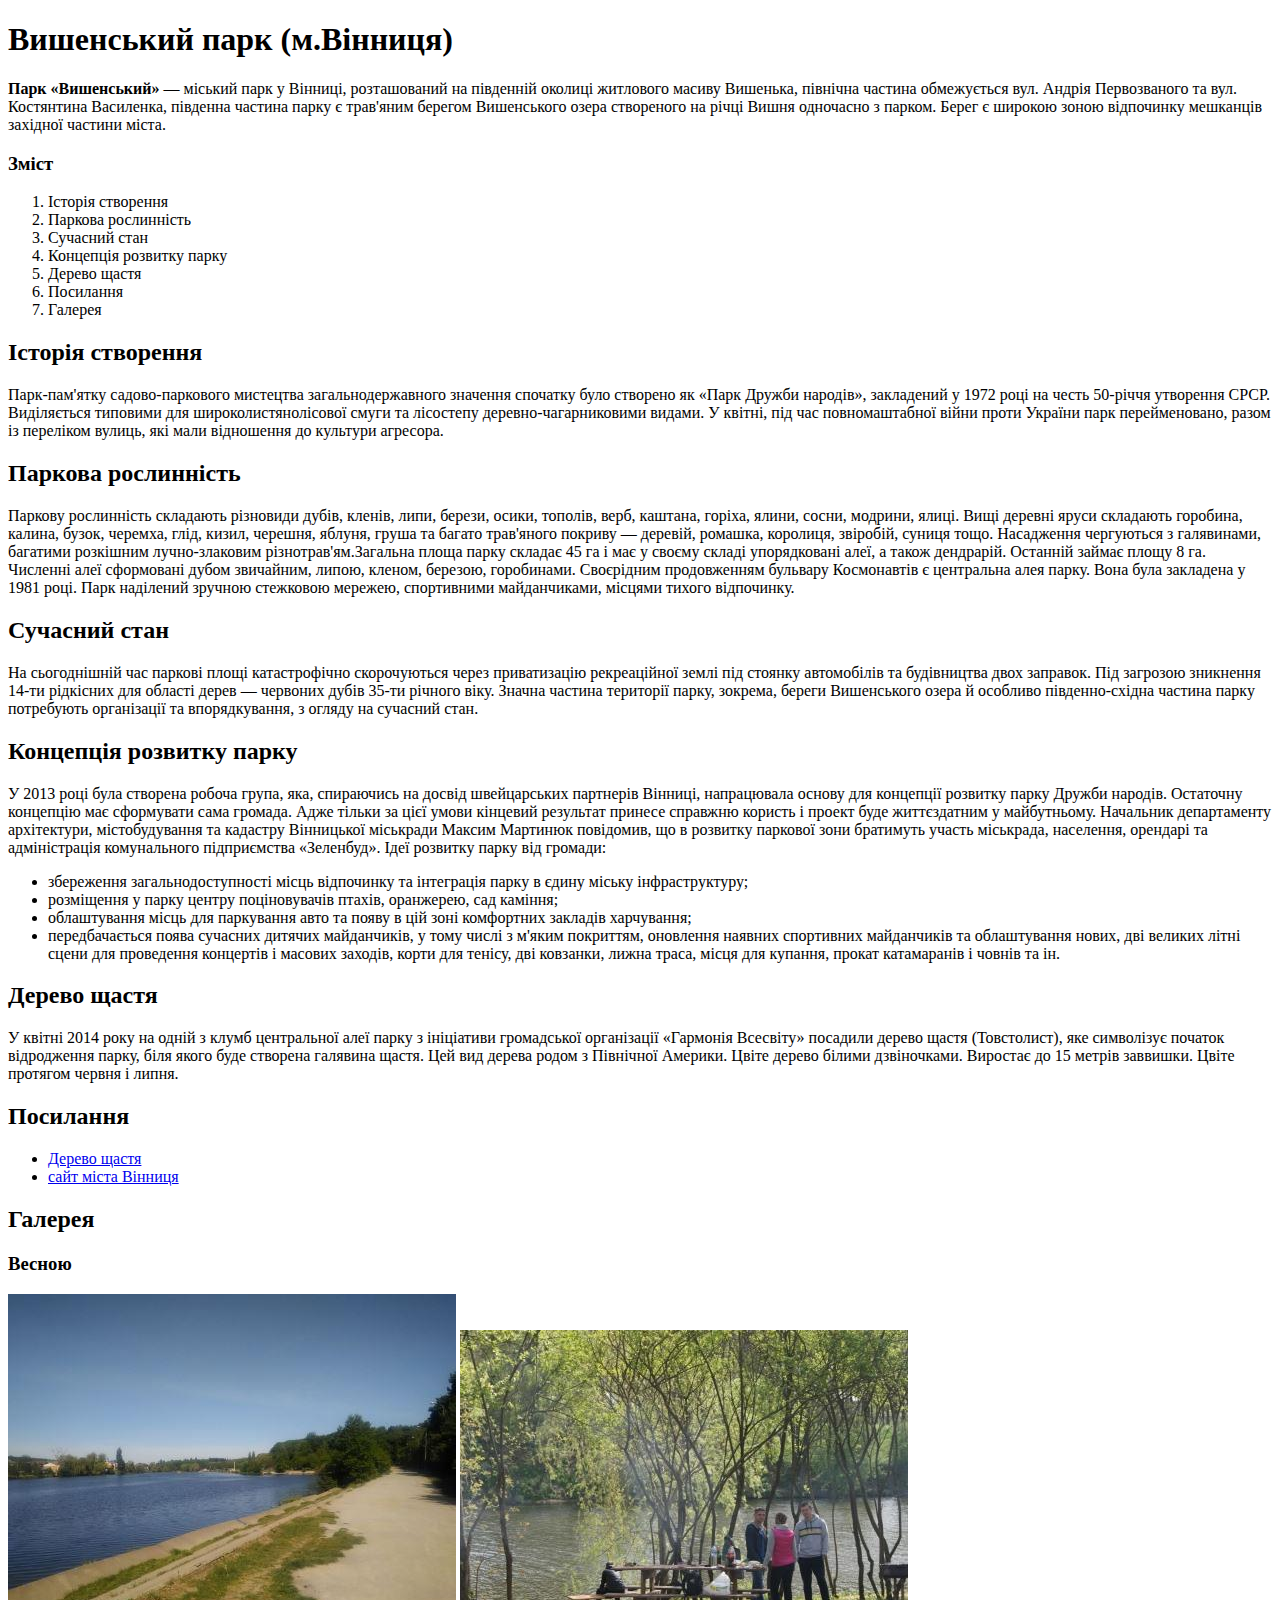
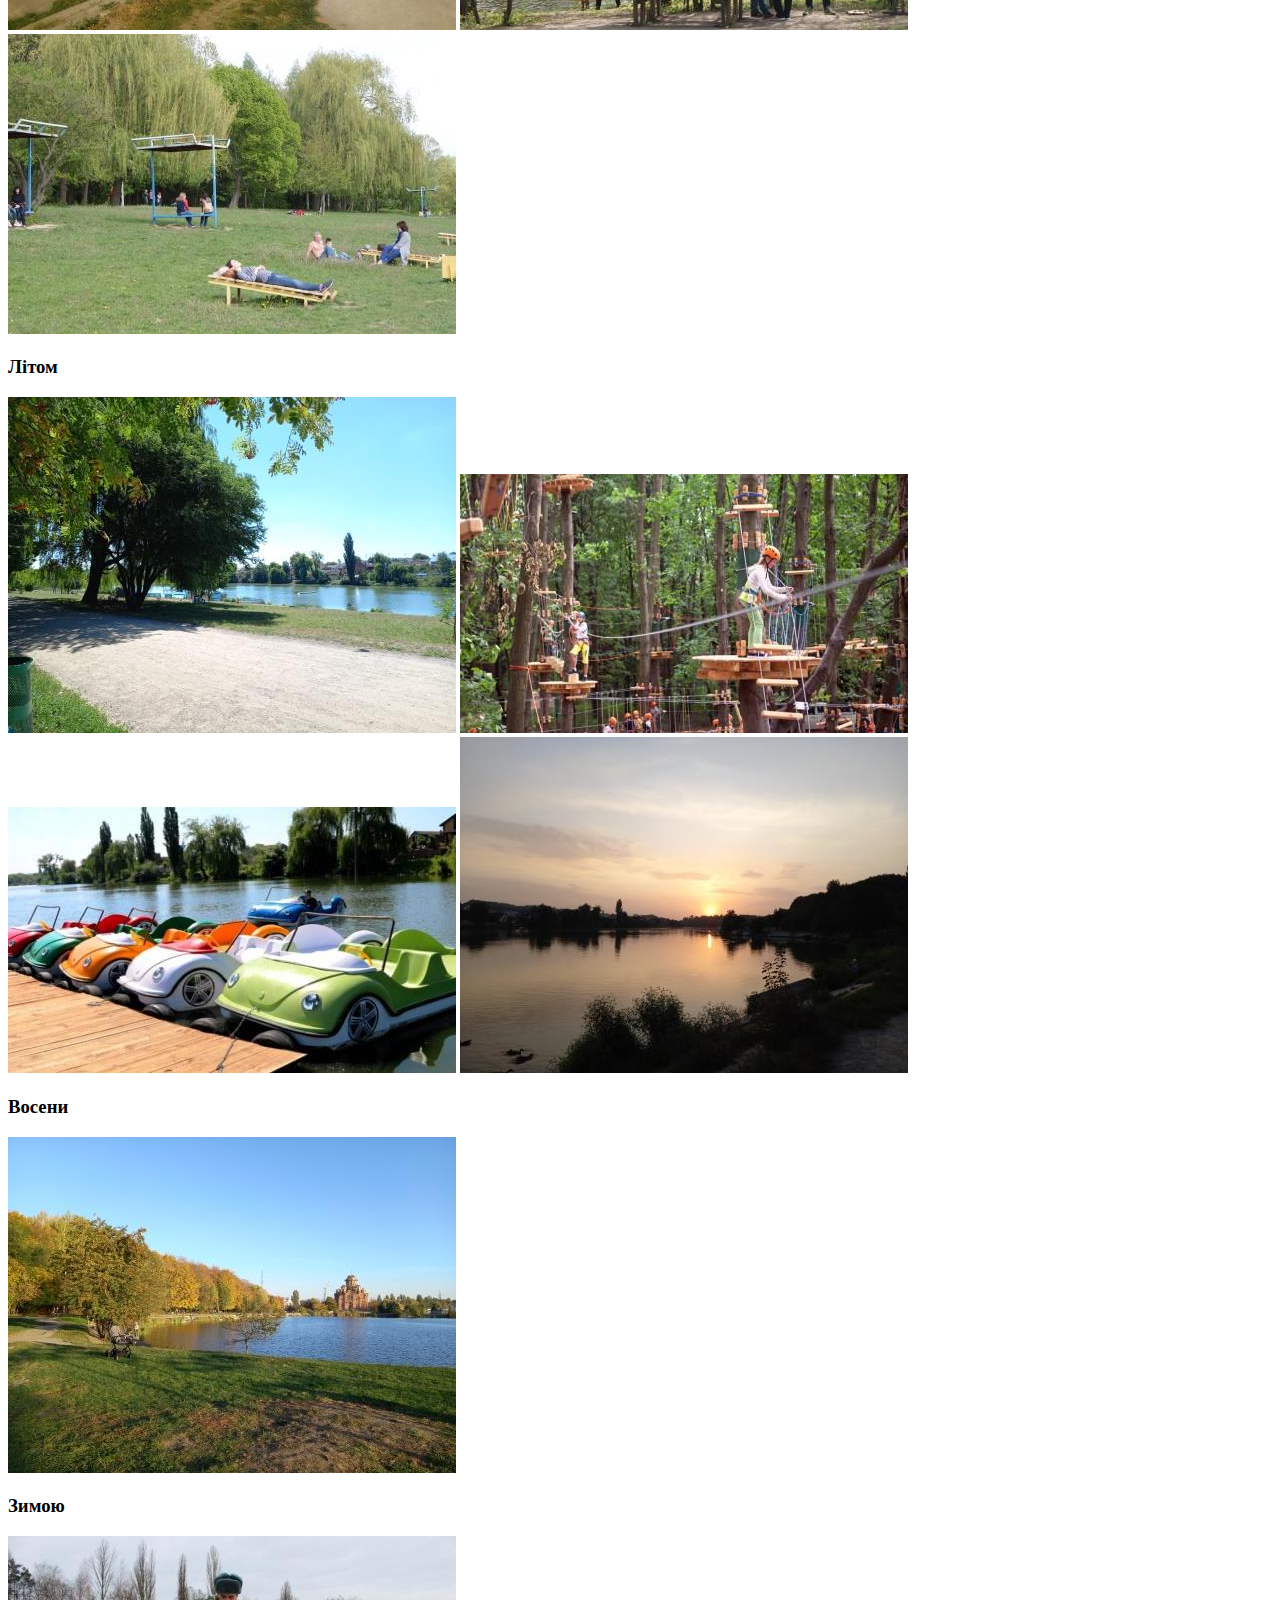
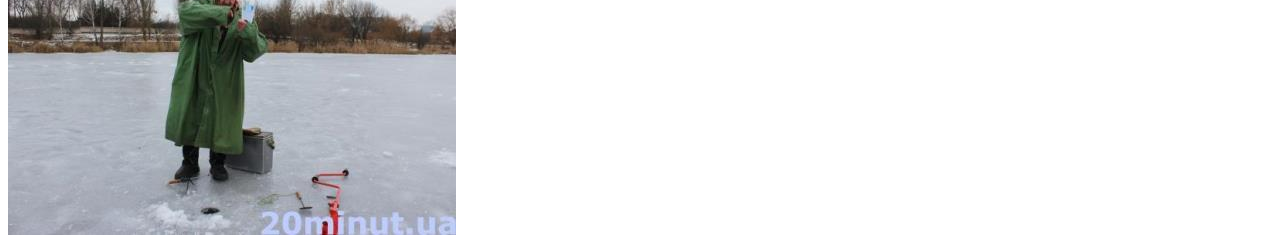
==== Homework13/index.html @ 99621638 "Homework13" ====
<!DOCTYPE html>
<html>

<head>
	<meta charset="utf-8">
	<meta name="viewport" content="width=device-width, initial-scale=1">
	<title>Вишенський парк</title>
</head>

<body>
	<div><h1>Вишенський парк (м.Вінниця)</h1></div>
	
	<div>
		<p><strong>Парк «Вишенський»</strong> — міський парк у Вінниці, розташований на південній околиці житлового масиву Вишенька, північна частина обмежується вул. Андрія Первозваного та вул. Костянтина Василенка, південна частина парку є трав'яним берегом Вишенського озера створеного на річці Вишня одночасно з парком. Берег є широкою зоною відпочинку мешканців західної частини міста.
		</p>
	</div>

	<div>
		<h3>Зміст</h3>
	</div>
	<div>
		<ol>
			<li>Історія створення</li>
			<li>Паркова рослинність</li>
			<li>Сучасний стан</li>
			<li>Концепція розвитку парку</li>
			<li>Дерево щастя</li>
			<li>Посилання</li>
			<li>Галерея</li>
		</ol>
	</div>

	<div>
		<h2>Історія створення</h2>
	</div>
	<div>
		<p>Парк-пам'ятку садово-паркового мистецтва загальнодержавного значення спочатку було створено як «Парк Дружби народів», закладений у 1972 році на честь 50-річчя утворення СРСР. Виділяється типовими для широколистянолісової смуги та лісостепу деревно-чагарниковими видами. У квітні, під час повномаштабної війни проти України парк перейменовано, разом із переліком вулиць, які мали відношення до культури агресора.</p>
	</div>

	<div>
		<h2>Паркова рослинність</h2>
	</div>
	<div>
		<p>Паркову рослинність складають різновиди дубів, кленів, липи, берези, осики, тополів, верб, каштана, горіха, ялини, сосни, модрини, ялиці. Вищі деревні яруси складають горобина, калина, бузок, черемха, глід, кизил, черешня, яблуня, груша та багато трав'яного покриву — деревій, ромашка, королиця, звіробій, суниця тощо. Насадження чергуються з галявинами, багатими розкішним лучно-злаковим різнотрав'ям.Загальна площа парку складає 45 га і має у своєму складі упорядковані алеї, а також дендрарій. Останній займає площу 8 га. Численні алеї сформовані дубом звичайним, липою, кленом, березою, горобинами. Своєрідним продовженням бульвару Космонавтів є центральна алея парку. Вона була закладена у 1981 році. Парк наділений зручною стежковою мережею, спортивними майданчиками, місцями тихого відпочинку.</p>
	</div>

	<div>
		<h2>Сучасний стан</h2>
	</div>
	<div>
		<p>На сьогоднішній час паркові площі катастрофічно скорочуються через приватизацію рекреаційної землі під стоянку автомобілів та будівництва двох заправок. Під загрозою зникнення 14-ти рідкісних для області дерев — червоних дубів 35-ти річного віку. Значна частина території парку, зокрема, береги Вишенського озера й особливо південно-східна частина парку потребують організації та впорядкування, з огляду на сучасний стан.</p>
	</div>

	<div>
		<h2>Концепція розвитку парку</h2>
	</div>
	<div>
		<p>У 2013 році була створена робоча група, яка, спираючись на досвід швейцарських партнерів Вінниці, напрацювала основу для концепції розвитку парку Дружби народів. Остаточну концепцію має сформувати сама громада. Адже тільки за цієї умови кінцевий результат принесе справжню користь і проект буде життєздатним у майбутньому. Начальник департаменту архітектури, містобудування та кадастру Вінницької міськради Максим Мартинюк повідомив, що в розвитку паркової зони братимуть участь міськрада, населення, орендарі та адміністрація комунального підприємства «Зеленбуд». Ідеї розвитку парку від громади:</p>
		<ul>
			<li>збереження загальнодоступності місць відпочинку та інтеграція парку в єдину міську інфраструктуру;</li>
			<li>розміщення у парку центру поціновувачів птахів, оранжерею, сад каміння;</li>
			<li>облаштування місць для паркування авто та появу в цій зоні комфортних закладів харчування;</li>
			<li>передбачається поява сучасних дитячих майданчиків, у тому числі з м'яким покриттям, оновлення наявних спортивних майданчиків та облаштування нових, дві великих літні сцени для проведення концертів і масових заходів, корти для тенісу, дві ковзанки, лижна траса, місця для купання, прокат катамаранів і човнів та ін.</li>
		</ul>
	</div>

	<div>
		<h2>Дерево щастя</h2>
	</div>
	<div>
		<p>У квітні 2014 року на одній з клумб центральної алеї парку з ініціативи громадської організації «Гармонія Всесвіту» посадили дерево щастя (Товстолист), яке символізує початок відродження парку, біля якого буде створена галявина щастя. Цей вид дерева родом з Північної Америки. Цвіте дерево білими дзвіночками. Виростає до 15 метрів заввишки. Цвіте протягом червня і липня.</p>
	</div>
	
	<div>
		<h2>Посилання</h2>
	</div>
	<div>
		<ul>
			<li><a href="http://vn.20minut.ua/Podii/v-parku-druzhbi-narodiv-posadili-derevo-shastya-10323628.html">Дерево щастя</a></li>
			<li><a href="http://www.vinnitsa.info">сайт міста Вінниця</a></li>
		</ul>
	</div>

	<div>
		<h2>Галерея</h2>
	</div>
	<div>
		<h3>Весною</h3>
		<img src="img/v1.jpg">
		<img src="img/v2.jpg">
		<img src="img/v3.jpg">
		<h3>Літом</h3>
		<img src="img/s1.jpg">
		<img src="img/s2.jpeg">
		<img src="img/s3.jpeg">
		<img src="img/s4.jpg">
		<h3>Восени</h3>
		<img src="img/o1.jpg">
		<h3>Зимою</h3>
		<img src="img/z1.jpeg">
	</div>

</body>
</html>
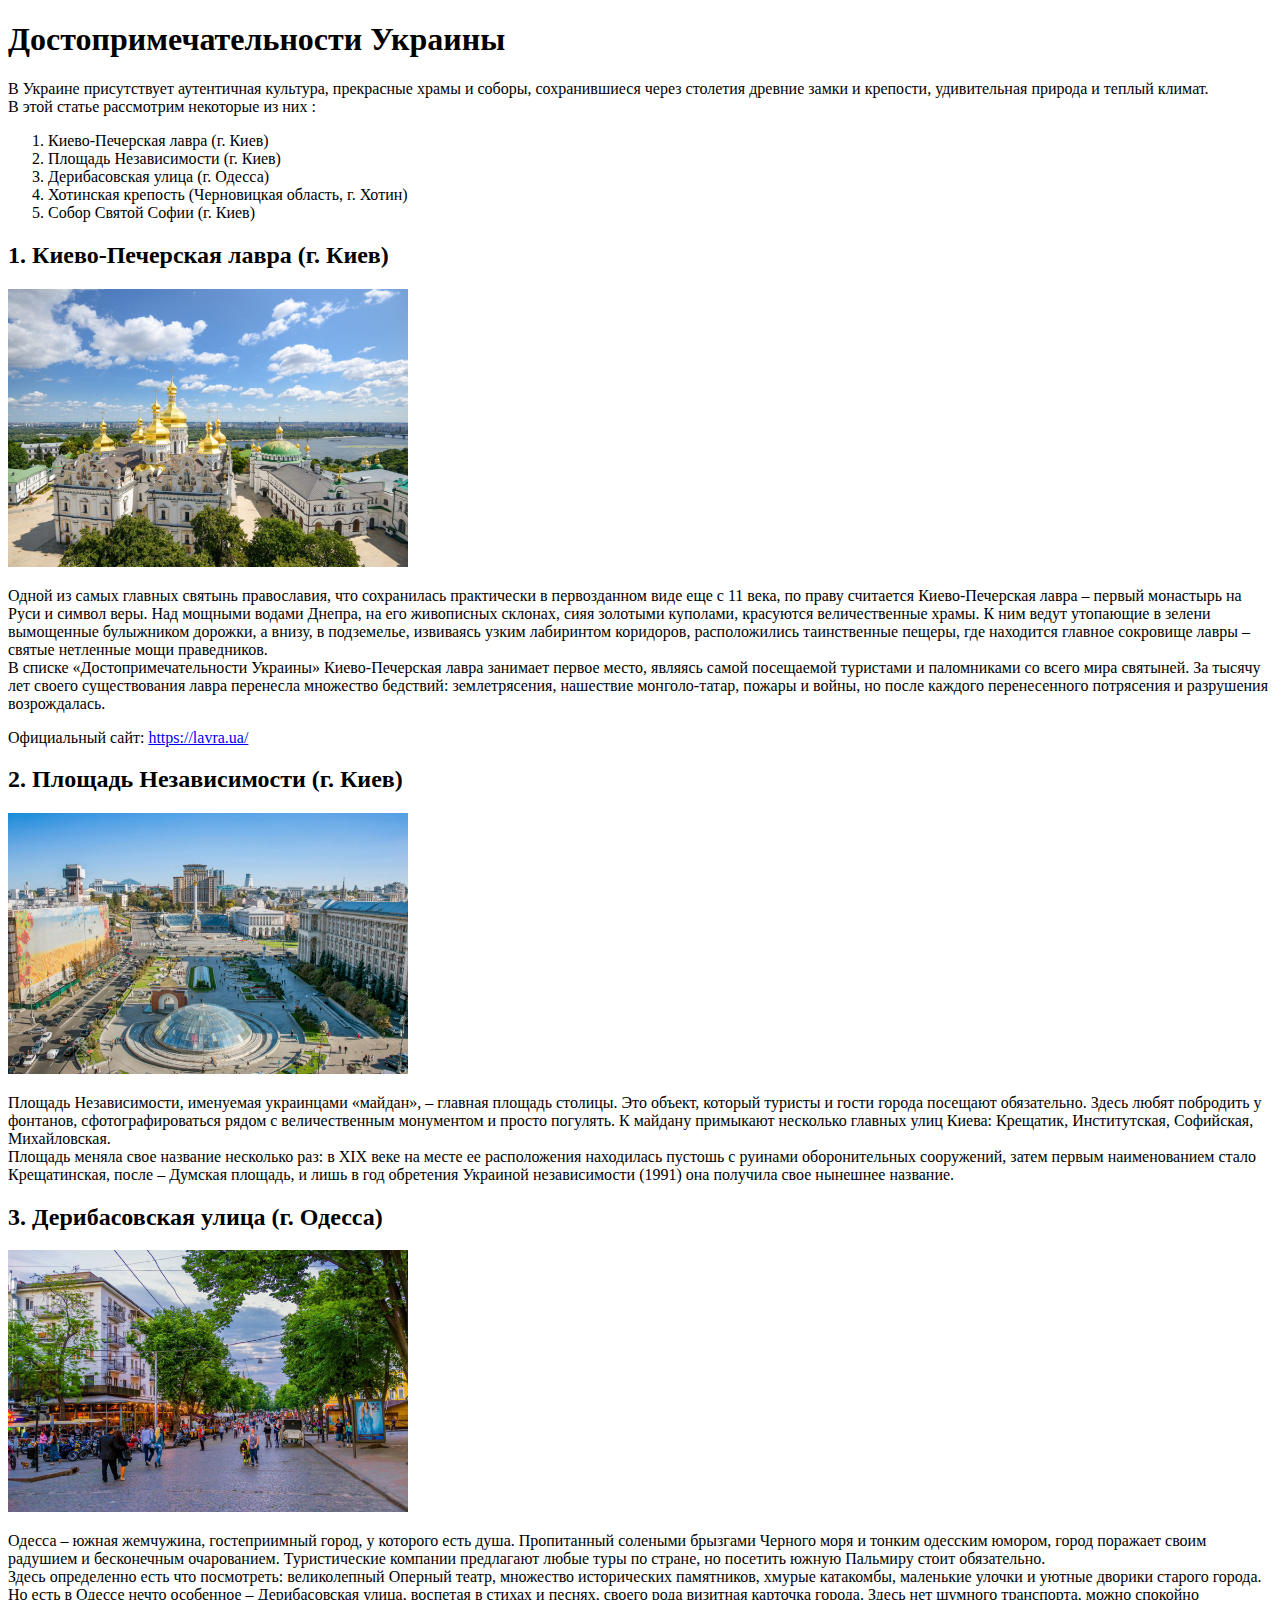
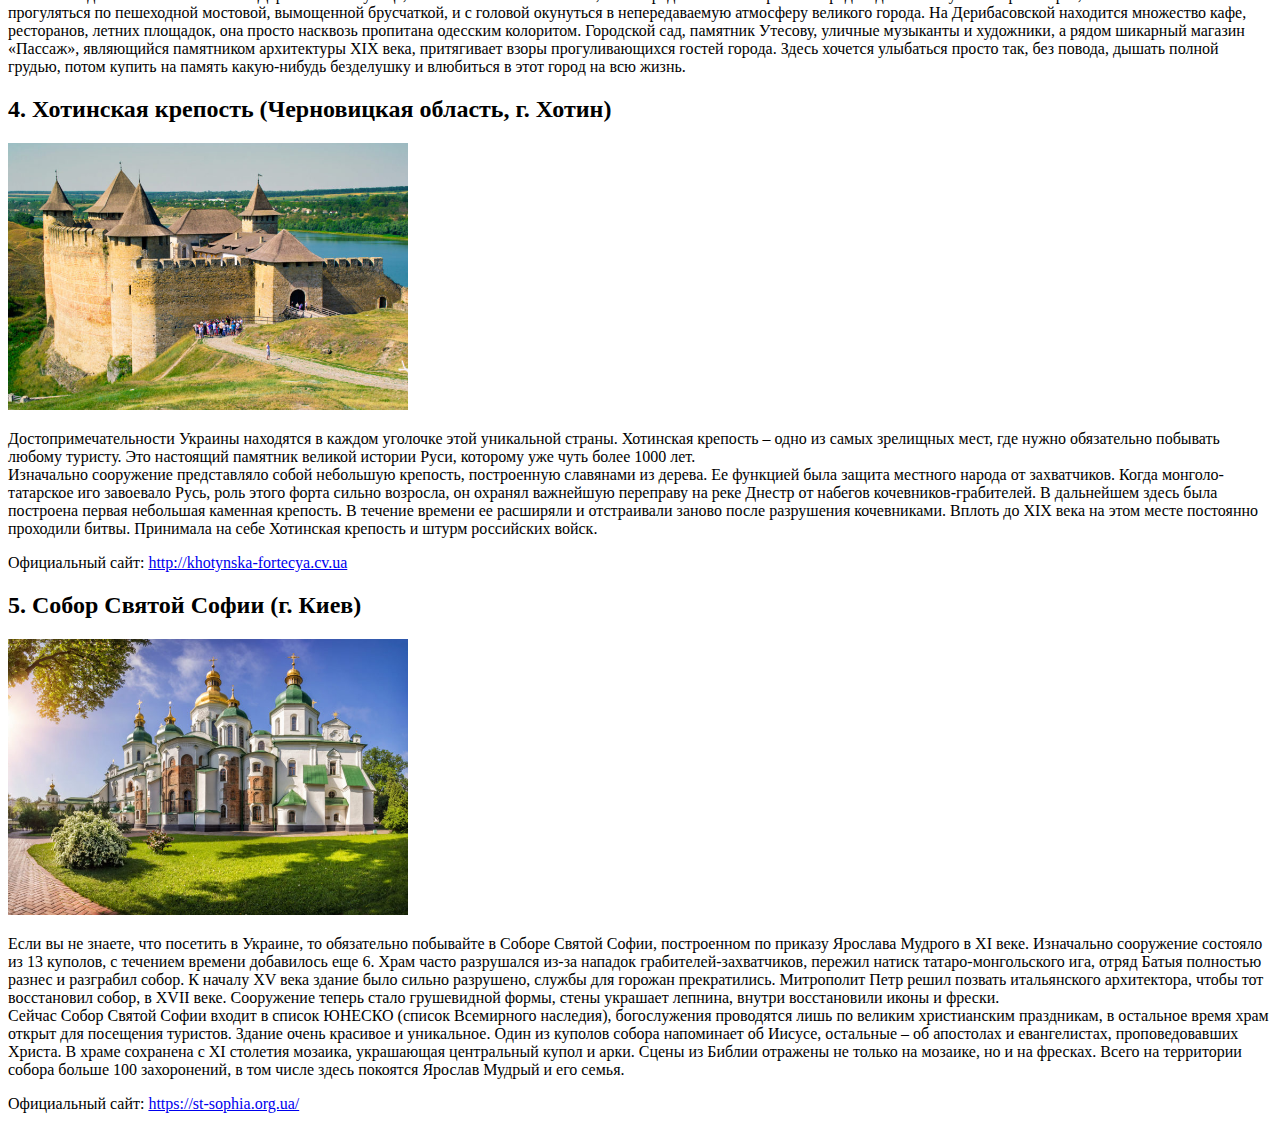
==== commit cae0d042: "Second Commit!" ====
--- a/Homework13/index.html
+++ b/Homework13/index.html
@@ -1,103 +1,55 @@
 <!DOCTYPE html>
 <html>
-
 <head>
 	<meta charset="utf-8">
 	<meta name="viewport" content="width=device-width, initial-scale=1">
-	<title>Вишенський парк</title>
+	<title>ДЗ 13. Верстка сайта</title>
 </head>
 
 <body>
-	<div><h1>Вишенський парк (м.Вінниця)</h1></div>
-	
+	<h1>Достопримечательности Украины</h1>
 	<div>
-		<p><strong>Парк «Вишенський»</strong> — міський парк у Вінниці, розташований на південній околиці житлового масиву Вишенька, північна частина обмежується вул. Андрія Первозваного та вул. Костянтина Василенка, південна частина парку є трав'яним берегом Вишенського озера створеного на річці Вишня одночасно з парком. Берег є широкою зоною відпочинку мешканців західної частини міста.
-		</p>
-	</div>
-
-	<div>
-		<h3>Зміст</h3>
-	</div>
-	<div>
+		<p>В Украине присутствует аутентичная культура, прекрасные храмы и соборы, сохранившиеся через столетия древние замки и крепости, удивительная природа и теплый климат.<br>В этой статье рассмотрим некоторые из них :</p>
 		<ol>
-			<li>Історія створення</li>
-			<li>Паркова рослинність</li>
-			<li>Сучасний стан</li>
-			<li>Концепція розвитку парку</li>
-			<li>Дерево щастя</li>
-			<li>Посилання</li>
-			<li>Галерея</li>
+			<li>Киево-Печерская лавра (г. Киев)</li>
+			<li>Площадь Независимости (г. Киев)</li>
+			<li>Дерибасовская улица (г. Одесса)</li>
+			<li>Хотинская крепость (Черновицкая область, г. Хотин)</li>
+			<li>Собор Святой Софии (г. Киев)</li>
 		</ol>
 	</div>
 
+	<h2>1. Киево-Печерская лавра (г. Киев)</h2>
 	<div>
-		<h2>Історія створення</h2>
-	</div>
-	<div>
-		<p>Парк-пам'ятку садово-паркового мистецтва загальнодержавного значення спочатку було створено як «Парк Дружби народів», закладений у 1972 році на честь 50-річчя утворення СРСР. Виділяється типовими для широколистянолісової смуги та лісостепу деревно-чагарниковими видами. У квітні, під час повномаштабної війни проти України парк перейменовано, разом із переліком вулиць, які мали відношення до культури агресора.</p>
+		<img width="400" src="img/KievPecherskLavra.jpg">
+		<p>Одной из самых главных святынь православия, что сохранилась практически в первозданном виде еще с 11 века, по праву считается Киево-Печерская лавра – первый монастырь на Руси и символ веры. Над мощными водами Днепра, на его живописных склонах, сияя золотыми куполами, красуются величественные храмы. К ним ведут утопающие в зелени вымощенные булыжником дорожки, а внизу, в подземелье, извиваясь узким лабиринтом коридоров, расположились таинственные пещеры, где находится главное сокровище лавры – святые нетленные мощи праведников.<br>В списке «Достопримечательности Украины» Киево-Печерская лавра занимает первое место, являясь самой посещаемой туристами и паломниками со всего мира святыней. За тысячу лет своего существования лавра перенесла множество бедствий: землетрясения, нашествие монголо-татар, пожары и войны, но после каждого перенесенного потрясения и разрушения возрождалась.</p>
+		Официальный сайт: <a href="https://lavra.ua/" target="_blank">https://lavra.ua/</a>
 	</div>
 
+	<h2>2. Площадь Независимости (г. Киев)</h2>
 	<div>
-		<h2>Паркова рослинність</h2>
-	</div>
-	<div>
-		<p>Паркову рослинність складають різновиди дубів, кленів, липи, берези, осики, тополів, верб, каштана, горіха, ялини, сосни, модрини, ялиці. Вищі деревні яруси складають горобина, калина, бузок, черемха, глід, кизил, черешня, яблуня, груша та багато трав'яного покриву — деревій, ромашка, королиця, звіробій, суниця тощо. Насадження чергуються з галявинами, багатими розкішним лучно-злаковим різнотрав'ям.Загальна площа парку складає 45 га і має у своєму складі упорядковані алеї, а також дендрарій. Останній займає площу 8 га. Численні алеї сформовані дубом звичайним, липою, кленом, березою, горобинами. Своєрідним продовженням бульвару Космонавтів є центральна алея парку. Вона була закладена у 1981 році. Парк наділений зручною стежковою мережею, спортивними майданчиками, місцями тихого відпочинку.</p>
+		<img width="400" src="img/MaidanNezalezhnosti.jpg">
+		<p>Площадь Независимости, именуемая украинцами «майдан», – главная площадь столицы. Это объект, который туристы и гости города посещают обязательно. Здесь любят побродить у фонтанов, сфотографироваться рядом с величественным монументом и просто погулять. К майдану примыкают несколько главных улиц Киева: Крещатик, Институтская, Софийская, Михайловская.<br>Площадь меняла свое название несколько раз: в XIX веке на месте ее расположения находилась пустошь с руинами оборонительных сооружений, затем первым наименованием стало Крещатинская, после – Думская площадь, и лишь в год обретения Украиной независимости (1991) она получила свое нынешнее название.</p>
 	</div>
 
+	<h2>3. Дерибасовская улица (г. Одесса)</h2>
 	<div>
-		<h2>Сучасний стан</h2>
-	</div>
-	<div>
-		<p>На сьогоднішній час паркові площі катастрофічно скорочуються через приватизацію рекреаційної землі під стоянку автомобілів та будівництва двох заправок. Під загрозою зникнення 14-ти рідкісних для області дерев — червоних дубів 35-ти річного віку. Значна частина території парку, зокрема, береги Вишенського озера й особливо південно-східна частина парку потребують організації та впорядкування, з огляду на сучасний стан.</p>
+		<img width="400" src="img/DeribasovskayaStreet.jpg">
+		<p>Одесса – южная жемчужина, гостеприимный город, у которого есть душа. Пропитанный солеными брызгами Черного моря и тонким одесским юмором, город поражает своим радушием и бесконечным очарованием. Туристические компании предлагают любые туры по стране, но посетить южную Пальмиру стоит обязательно.<br>Здесь определенно есть что посмотреть: великолепный Оперный театр, множество исторических памятников, хмурые катакомбы, маленькие улочки и уютные дворики старого города. Но есть в Одессе нечто особенное – Дерибасовская улица, воспетая в стихах и песнях, своего рода визитная карточка города. Здесь нет шумного транспорта, можно спокойно прогуляться по пешеходной мостовой, вымощенной брусчаткой, и с головой окунуться в непередаваемую атмосферу великого города. На Дерибасовской находится множество кафе, ресторанов, летних площадок, она просто насквозь пропитана одесским колоритом. Городской сад, памятник Утесову, уличные музыканты и художники, а рядом шикарный магазин «Пассаж», являющийся памятником архитектуры XIX века, притягивает взоры прогуливающихся гостей города. Здесь хочется улыбаться просто так, без повода, дышать полной грудью, потом купить на память какую-нибудь безделушку и влюбиться в этот город на всю жизнь.</p>
 	</div>
 
+	<h2>4. Хотинская крепость (Черновицкая область, г. Хотин)</h2>
 	<div>
-		<h2>Концепція розвитку парку</h2>
-	</div>
+		<img width="400" src="img/KhotynFortress.jpg">
+		<p>Достопримечательности Украины находятся в каждом уголочке этой уникальной страны. Хотинская крепость – одно из самых зрелищных мест, где нужно обязательно побывать любому туристу. Это настоящий памятник великой истории Руси, которому уже чуть более 1000 лет.<br>Изначально сооружение представляло собой небольшую крепость, построенную славянами из дерева. Ее функцией была защита местного народа от захватчиков. Когда монголо-татарское иго завоевало Русь, роль этого форта сильно возросла, он охранял важнейшую переправу на реке Днестр от набегов кочевников-грабителей. В дальнейшем здесь была построена первая небольшая каменная крепость. В течение времени ее расширяли и отстраивали заново после разрушения кочевниками. Вплоть до XIX века на этом месте постоянно проходили битвы. Принимала на себе Хотинская крепость и штурм российских войск. </p>
+		Официальный сайт: <a href="http://khotynska-fortecya.cv.ua" target="_blank">http://khotynska-fortecya.cv.ua</a>
+	</div>	
+
+	<h2>5. Собор Святой Софии (г. Киев)</h2>
 	<div>
-		<p>У 2013 році була створена робоча група, яка, спираючись на досвід швейцарських партнерів Вінниці, напрацювала основу для концепції розвитку парку Дружби народів. Остаточну концепцію має сформувати сама громада. Адже тільки за цієї умови кінцевий результат принесе справжню користь і проект буде життєздатним у майбутньому. Начальник департаменту архітектури, містобудування та кадастру Вінницької міськради Максим Мартинюк повідомив, що в розвитку паркової зони братимуть участь міськрада, населення, орендарі та адміністрація комунального підприємства «Зеленбуд». Ідеї розвитку парку від громади:</p>
-		<ul>
-			<li>збереження загальнодоступності місць відпочинку та інтеграція парку в єдину міську інфраструктуру;</li>
-			<li>розміщення у парку центру поціновувачів птахів, оранжерею, сад каміння;</li>
-			<li>облаштування місць для паркування авто та появу в цій зоні комфортних закладів харчування;</li>
-			<li>передбачається поява сучасних дитячих майданчиків, у тому числі з м'яким покриттям, оновлення наявних спортивних майданчиків та облаштування нових, дві великих літні сцени для проведення концертів і масових заходів, корти для тенісу, дві ковзанки, лижна траса, місця для купання, прокат катамаранів і човнів та ін.</li>
-		</ul>
-	</div>
-
-	<div>
-		<h2>Дерево щастя</h2>
-	</div>
-	<div>
-		<p>У квітні 2014 року на одній з клумб центральної алеї парку з ініціативи громадської організації «Гармонія Всесвіту» посадили дерево щастя (Товстолист), яке символізує початок відродження парку, біля якого буде створена галявина щастя. Цей вид дерева родом з Північної Америки. Цвіте дерево білими дзвіночками. Виростає до 15 метрів заввишки. Цвіте протягом червня і липня.</p>
-	</div>
-	
-	<div>
-		<h2>Посилання</h2>
-	</div>
-	<div>
-		<ul>
-			<li><a href="http://vn.20minut.ua/Podii/v-parku-druzhbi-narodiv-posadili-derevo-shastya-10323628.html">Дерево щастя</a></li>
-			<li><a href="http://www.vinnitsa.info">сайт міста Вінниця</a></li>
-		</ul>
-	</div>
-
-	<div>
-		<h2>Галерея</h2>
-	</div>
-	<div>
-		<h3>Весною</h3>
-		<img src="img/v1.jpg">
-		<img src="img/v2.jpg">
-		<img src="img/v3.jpg">
-		<h3>Літом</h3>
-		<img src="img/s1.jpg">
-		<img src="img/s2.jpeg">
-		<img src="img/s3.jpeg">
-		<img src="img/s4.jpg">
-		<h3>Восени</h3>
-		<img src="img/o1.jpg">
-		<h3>Зимою</h3>
-		<img src="img/z1.jpeg">
+		<img width="400" src="img/SaintSophiaCathedral.jpg">
+		<p>Если вы не знаете, что посетить в Украине, то обязательно побывайте в Соборе Святой Софии, построенном по приказу Ярослава Мудрого в XI веке. Изначально сооружение состояло из 13 куполов, с течением времени добавилось еще 6. Храм часто разрушался из-за нападок грабителей-захватчиков, пережил натиск татаро-монгольского ига, отряд Батыя полностью разнес и разграбил собор. К началу XV века здание было сильно разрушено, службы для горожан прекратились. Митрополит Петр решил позвать итальянского архитектора, чтобы тот восстановил собор, в XVII веке. Сооружение теперь стало грушевидной формы, стены украшает лепнина, внутри восстановили иконы и фрески.<br>Сейчас Собор Святой Софии входит в список ЮНЕСКО (список Всемирного наследия), богослужения проводятся лишь по великим христианским праздникам, в остальное время храм открыт для посещения туристов. Здание очень красивое и уникальное. Один из куполов собора напоминает об Иисусе, остальные – об апостолах и евангелистах, проповедовавших Христа. В храме сохранена с XI столетия мозаика, украшающая центральный купол и арки. Сцены из Библии отражены не только на мозаике, но и на фресках. Всего на территории собора больше 100 захоронений, в том числе здесь покоятся Ярослав Мудрый и его семья.</p>
+		Официальный сайт: <a href="https://st-sophia.org.ua/" target="_blank">https://st-sophia.org.ua/</a>
 	</div>
 
 </body>
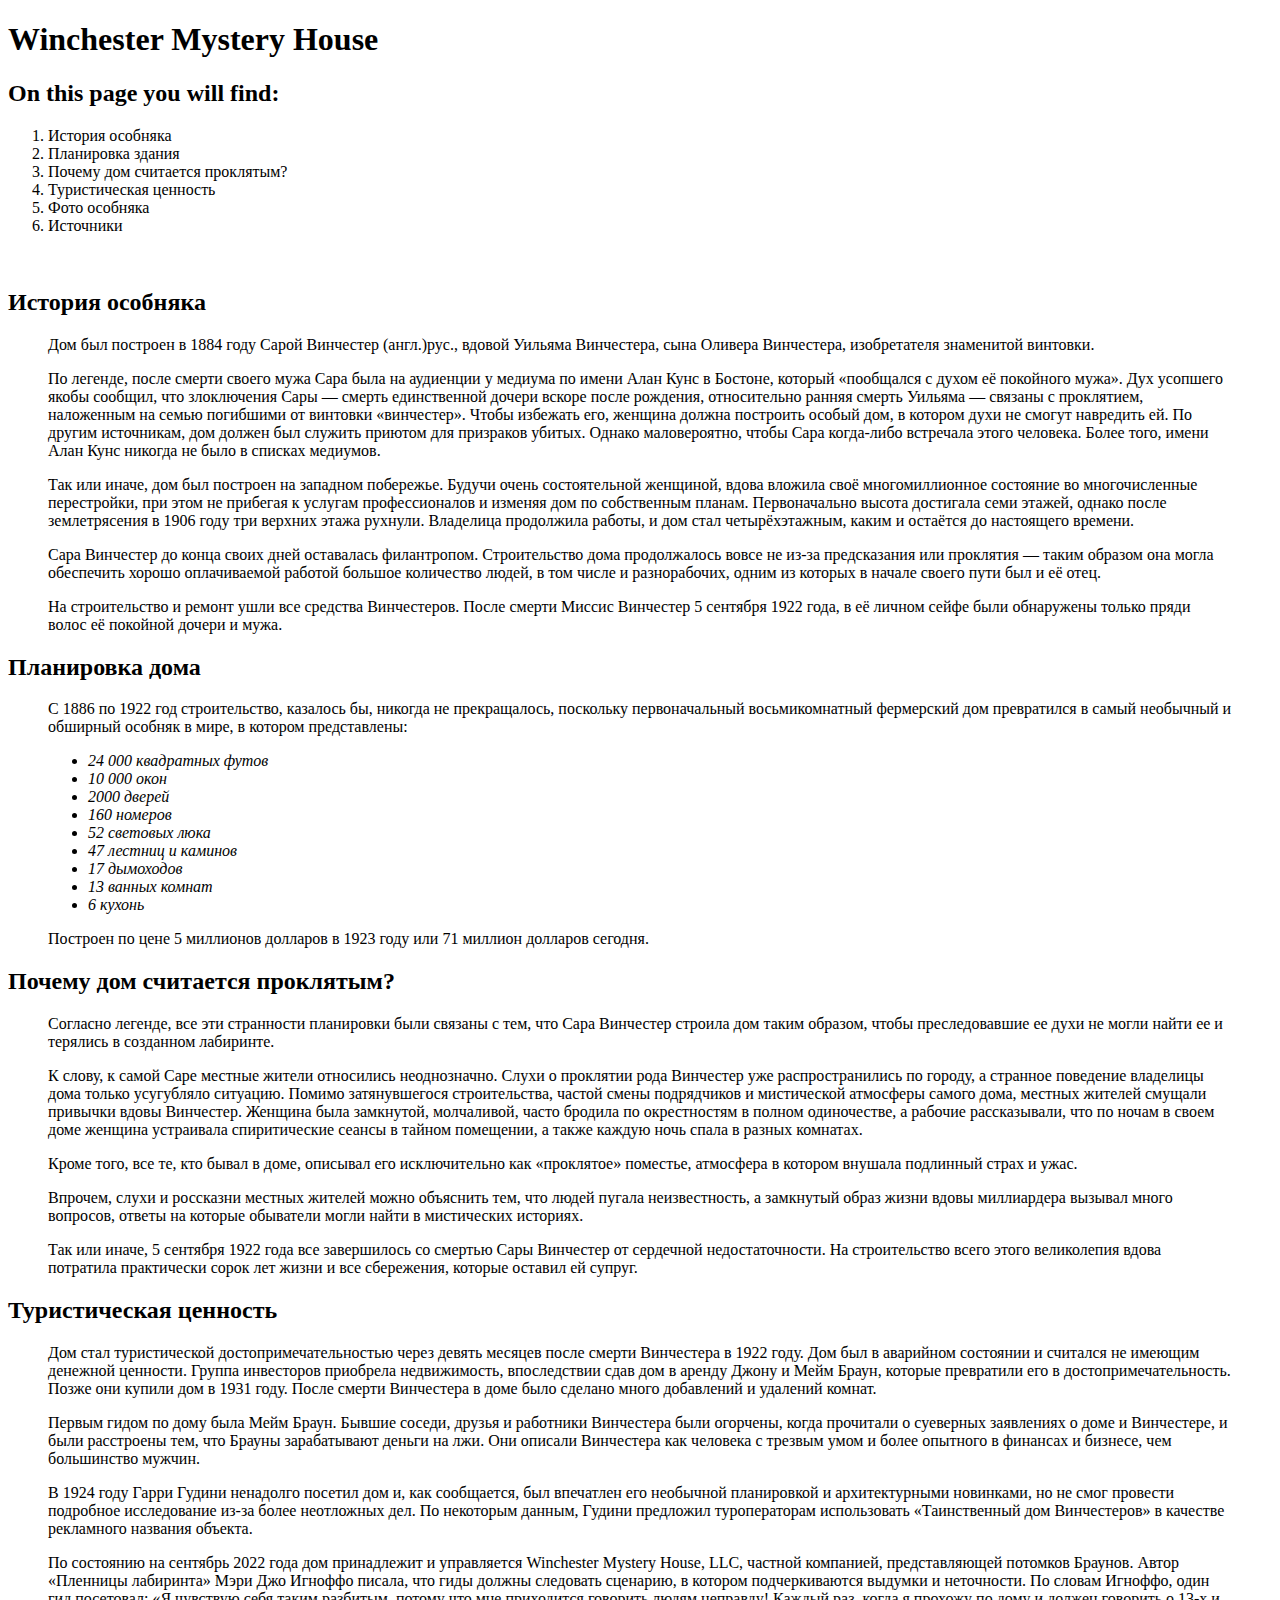
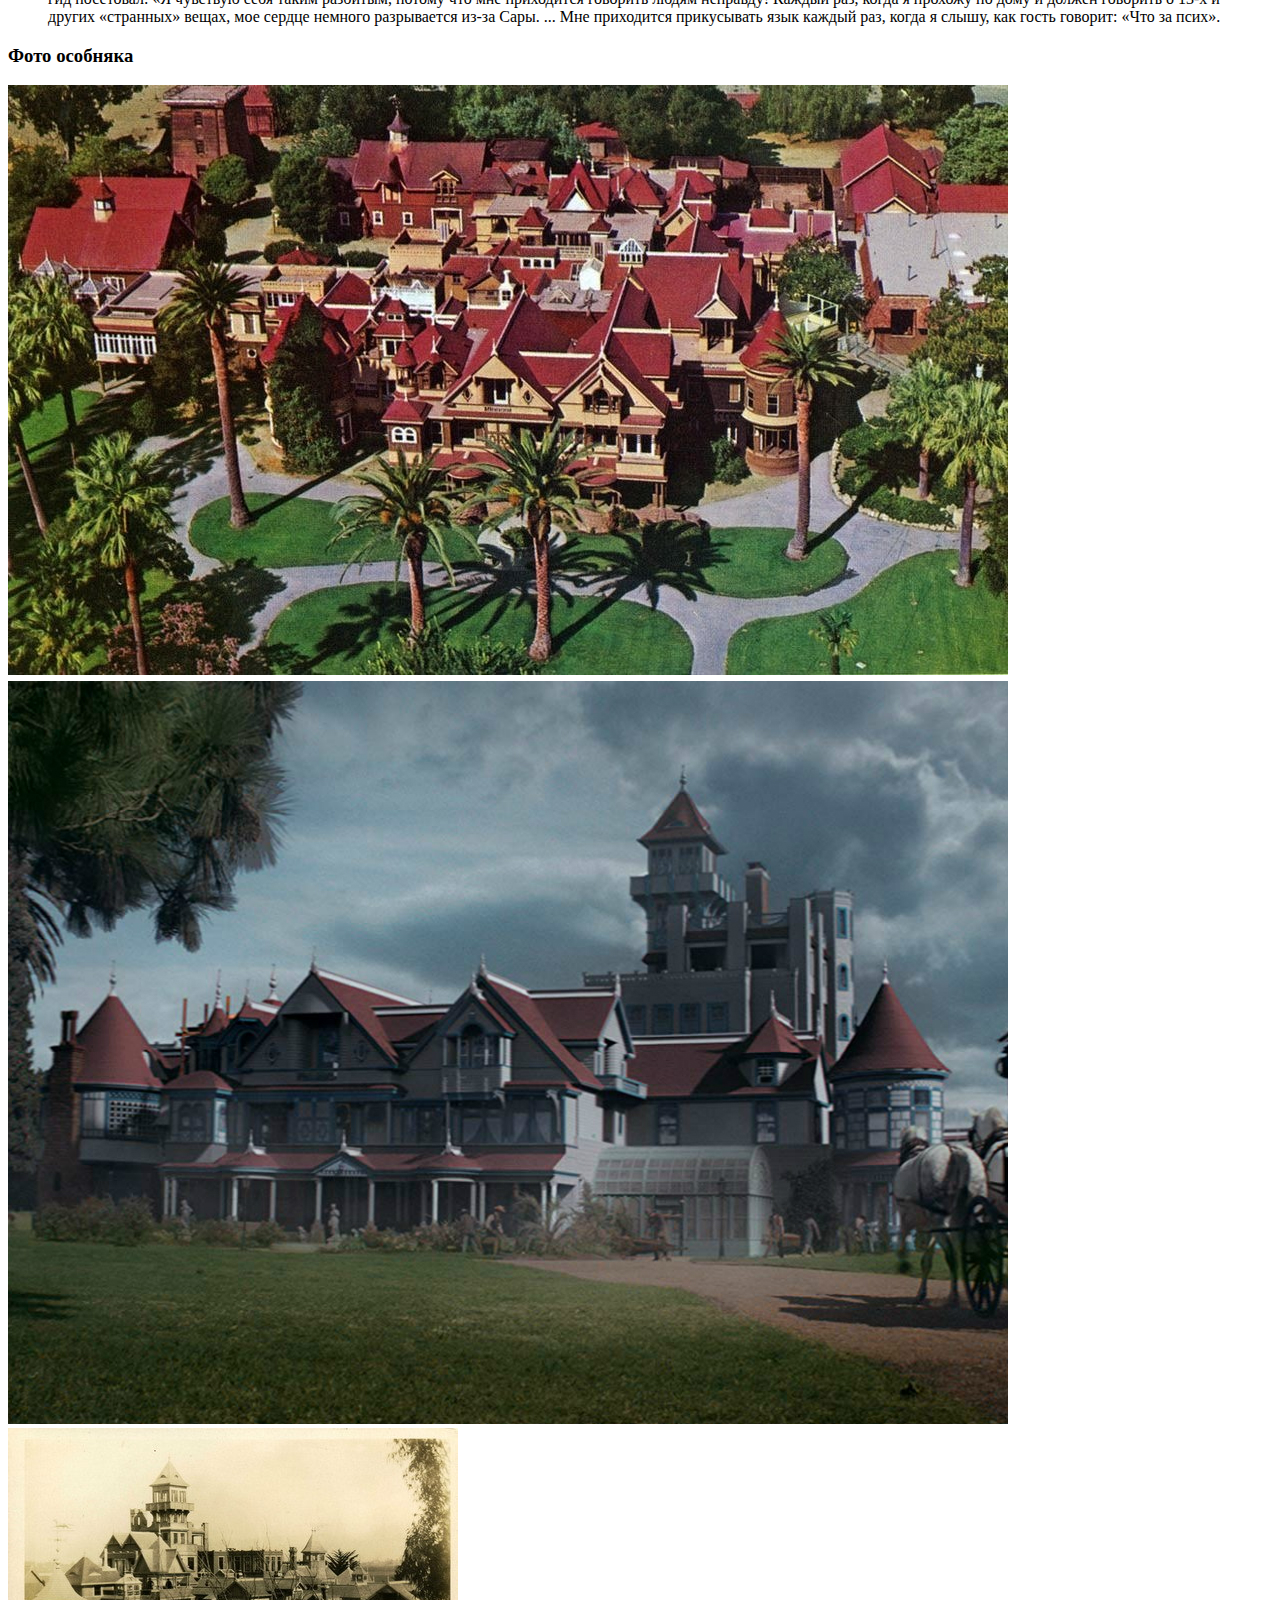
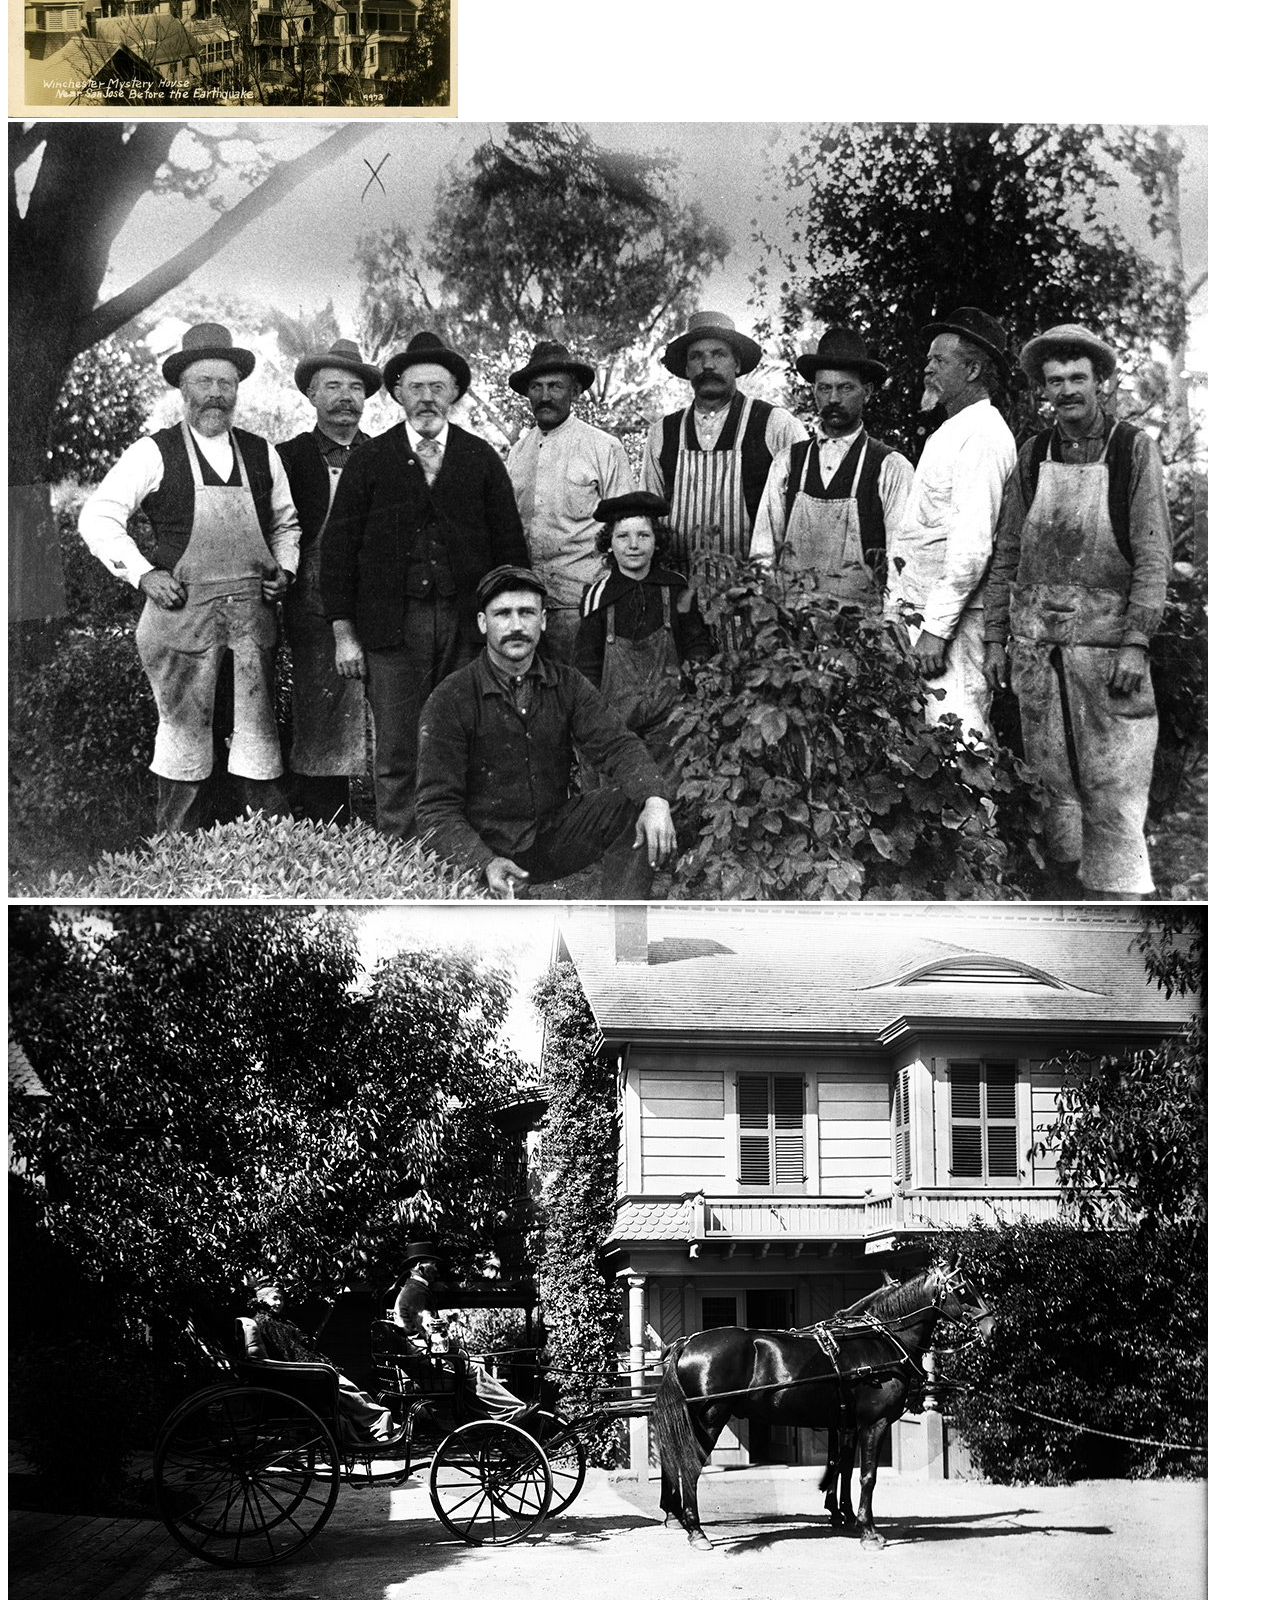
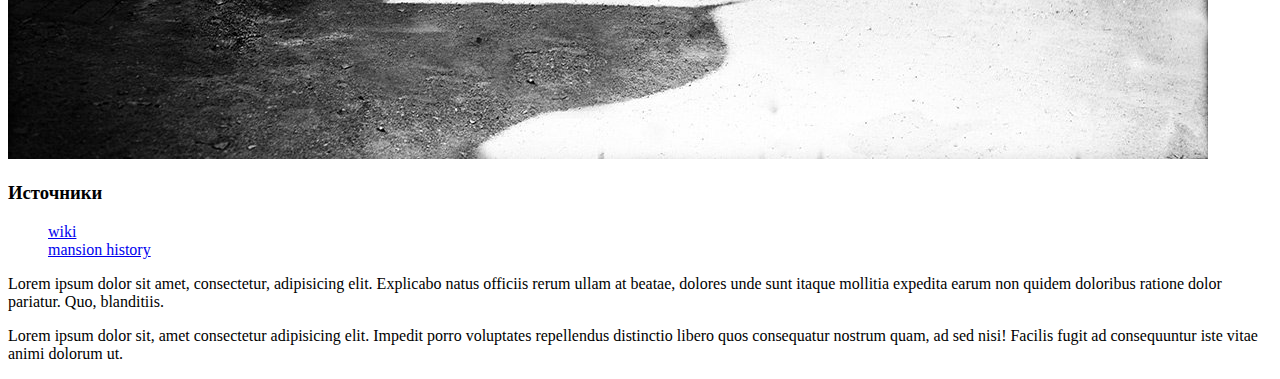
==== commit 407d981f: "Second commit!" ====
--- a/Homework13/index.html
+++ b/Homework13/index.html
@@ -1,56 +1,130 @@
 <!DOCTYPE html>
-<html>
+<html lang="en">
 <head>
-	<meta charset="utf-8">
-	<meta name="viewport" content="width=device-width, initial-scale=1">
-	<title>ДЗ 13. Верстка сайта</title>
+	<meta charset="UTF-8">
+	<meta name="viewport" content="width=device-width, initial-scale=1.0">
+	<title>Winchester Mystery House</title>
 </head>
+<body>
+	<h1>Winchester Mystery House</h1>
+	<h2>On this page you will find:</h2>
+	<ol>
+		<li>История особняка</li>
+		<li>Планировка здания</li>
+		<li>Почему дом считается проклятым?</li>
+		<li>Туристическая ценность</li>
+		<li>Фото особняка</li>
+		<li>Источники</li>
+	</ol>
+	<br>
+	<h2>История особняка</h2>
+	<div>
+		<blockquote>
+		<p>
+		Дом был построен в 1884 году Сарой Винчестер  (англ.)рус., вдовой Уильяма Винчестера, сына Оливера Винчестера, изобретателя знаменитой винтовки.
+		<p>
 
-<body>
-	<h1>Достопримечательности Украины</h1>
-	<div>
-		<p>В Украине присутствует аутентичная культура, прекрасные храмы и соборы, сохранившиеся через столетия древние замки и крепости, удивительная природа и теплый климат.<br>В этой статье рассмотрим некоторые из них :</p>
-		<ol>
-			<li>Киево-Печерская лавра (г. Киев)</li>
-			<li>Площадь Независимости (г. Киев)</li>
-			<li>Дерибасовская улица (г. Одесса)</li>
-			<li>Хотинская крепость (Черновицкая область, г. Хотин)</li>
-			<li>Собор Святой Софии (г. Киев)</li>
-		</ol>
+По легенде, после смерти своего мужа Сара была на аудиенции у медиума по имени Алан Кунс в Бостоне, который «пообщался с духом её покойного мужа». Дух усопшего якобы сообщил, что злоключения Сары — смерть единственной дочери вскоре после рождения, относительно ранняя смерть Уильяма — связаны с проклятием, наложенным на семью погибшими от винтовки «винчестер». Чтобы избежать его, женщина должна построить особый дом, в котором духи не смогут навредить ей.
+По другим источникам, дом должен был служить приютом для призраков убитых.
+Однако маловероятно, чтобы Сара когда-либо встречала этого человека. Более того, имени Алан Кунс никогда не было в списках медиумов.
+<p>
+Так или иначе, дом был построен на западном побережье. Будучи очень состоятельной женщиной, вдова вложила своё многомиллионное состояние во многочисленные перестройки, при этом не прибегая к услугам профессионалов и изменяя дом по собственным планам. Первоначально высота достигала семи этажей, однако после землетрясения в 1906 году три верхних этажа рухнули. Владелица продолжила работы, и дом стал четырёхэтажным, каким и остаётся до настоящего времени.
+<p>
+Сара Винчестер до конца своих дней оставалась филантропом. Строительство дома продолжалось вовсе не из-за предсказания или проклятия — таким образом она могла обеспечить хорошо оплачиваемой работой большое количество людей, в том числе и разнорабочих, одним из которых в начале своего пути был и её отец.
+<p>
+На строительство и ремонт ушли все средства Винчестеров. После смерти Миссис Винчестер 5 сентября 1922 года, в её личном сейфе были обнаружены только пряди волос её покойной дочери и мужа.
+</p>
+	</blockquote>
 	</div>
 
-	<h2>1. Киево-Печерская лавра (г. Киев)</h2>
-	<div>
-		<img width="400" src="img/KievPecherskLavra.jpg">
-		<p>Одной из самых главных святынь православия, что сохранилась практически в первозданном виде еще с 11 века, по праву считается Киево-Печерская лавра – первый монастырь на Руси и символ веры. Над мощными водами Днепра, на его живописных склонах, сияя золотыми куполами, красуются величественные храмы. К ним ведут утопающие в зелени вымощенные булыжником дорожки, а внизу, в подземелье, извиваясь узким лабиринтом коридоров, расположились таинственные пещеры, где находится главное сокровище лавры – святые нетленные мощи праведников.<br>В списке «Достопримечательности Украины» Киево-Печерская лавра занимает первое место, являясь самой посещаемой туристами и паломниками со всего мира святыней. За тысячу лет своего существования лавра перенесла множество бедствий: землетрясения, нашествие монголо-татар, пожары и войны, но после каждого перенесенного потрясения и разрушения возрождалась.</p>
-		Официальный сайт: <a href="https://lavra.ua/" target="_blank">https://lavra.ua/</a>
+<div>
+	<h2>Планировка дома</h2>
+	<blockquote>
+		<p>
+		С 1886 по 1922 год строительство, казалось бы, никогда не прекращалось, поскольку первоначальный восьмикомнатный фермерский дом превратился в самый необычный и обширный особняк в мире, в котором представлены:
+	</p>
+	<ul>
+		<em>
+		<li>24 000 квадратных футов</li>
+		<li>10 000 окон</li>
+		<li>2000 дверей</li>
+		<li>160 номеров</li>
+		<li>52 световых люка</li>
+		<li>47 лестниц и каминов</li>
+		<li>17 дымоходов</li>
+		<li>13 ванных комнат</li>
+		<li>6 кухонь</li>
+	</em>
+</ul>
+<p>
+Построен по цене 5 миллионов долларов в 1923 году или 71 миллион долларов сегодня.
+</p>
+	</blockquote>
+	</div>
+<h2>Почему дом считается проклятым?</h2>
+<div>
+<blockquote>
+<p>
+	Согласно легенде, все эти странности планировки были связаны с тем, что Сара Винчестер строила дом таким образом, чтобы преследовавшие ее духи не могли найти ее и терялись в созданном лабиринте.
+</p>
+	<p>
+		К слову, к самой Саре местные жители относились неоднозначно. Слухи о проклятии рода Винчестер уже распространились по городу, а странное поведение владелицы дома только усугубляло ситуацию. Помимо затянувшегося строительства, частой смены подрядчиков и мистической атмосферы самого дома, местных жителей смущали привычки вдовы Винчестер. Женщина была замкнутой, молчаливой, часто бродила по окрестностям в полном одиночестве, а рабочие рассказывали, что по ночам в своем доме женщина устраивала спиритические сеансы в тайном помещении, а также каждую ночь спала в разных комнатах.
+	</p>
+	<p>
+		Кроме того, все те, кто бывал в доме, описывал его исключительно как «проклятое» поместье, атмосфера в котором внушала подлинный страх и ужас.
+	</p>
+	<p>
+		Впрочем, слухи и россказни местных жителей можно объяснить тем, что людей пугала неизвестность, а замкнутый образ жизни вдовы миллиардера вызывал много вопросов, ответы на которые обыватели могли найти в мистических историях.
+	</p>
+	<p>
+		Так или иначе, 5 сентября 1922 года все завершилось со смертью Сары Винчестер от сердечной недостаточности. На строительство всего этого великолепия вдова потратила практически сорок лет жизни и все сбережения, которые оставил ей супруг.
+	</p>
+	</blockquote>
 	</div>
 
-	<h2>2. Площадь Независимости (г. Киев)</h2>
 	<div>
-		<img width="400" src="img/MaidanNezalezhnosti.jpg">
-		<p>Площадь Независимости, именуемая украинцами «майдан», – главная площадь столицы. Это объект, который туристы и гости города посещают обязательно. Здесь любят побродить у фонтанов, сфотографироваться рядом с величественным монументом и просто погулять. К майдану примыкают несколько главных улиц Киева: Крещатик, Институтская, Софийская, Михайловская.<br>Площадь меняла свое название несколько раз: в XIX веке на месте ее расположения находилась пустошь с руинами оборонительных сооружений, затем первым наименованием стало Крещатинская, после – Думская площадь, и лишь в год обретения Украиной независимости (1991) она получила свое нынешнее название.</p>
+		<h2>Туристическая ценность</h2>
+		<blockquote>
+		<p>
+			Дом стал туристической достопримечательностью через девять месяцев после смерти Винчестера в 1922 году. Дом был в аварийном состоянии и считался не имеющим денежной ценности. Группа инвесторов приобрела недвижимость, впоследствии сдав дом в аренду Джону и Мейм Браун, которые превратили его в достопримечательность. Позже они купили дом в 1931 году. После смерти Винчестера в доме было сделано много добавлений и удалений комнат.
+		</p>
+		<p>
+			Первым гидом по дому была Мейм Браун. Бывшие соседи, друзья и работники Винчестера были огорчены, когда прочитали о суеверных заявлениях о доме и Винчестере, и были расстроены тем, что Брауны зарабатывают деньги на лжи. Они описали Винчестера как человека с трезвым умом и более опытного в финансах и бизнесе, чем большинство мужчин.
+		</p>
+		<p>
+			В 1924 году Гарри Гудини ненадолго посетил дом и, как сообщается, был впечатлен его необычной планировкой и архитектурными новинками, но не смог провести подробное исследование из-за более неотложных дел. По некоторым данным, Гудини предложил туроператорам использовать «Таинственный дом Винчестеров» в качестве рекламного названия объекта.
+		</p>
+		<p>
+			По состоянию на сентябрь 2022 года дом принадлежит и управляется Winchester Mystery House, LLC, частной компанией, представляющей потомков Браунов. Автор «Пленницы лабиринта» Мэри Джо Игноффо писала, что гиды должны следовать сценарию, в котором подчеркиваются выдумки и неточности. По словам Игноффо, один гид посетовал: «Я чувствую себя таким разбитым, потому что мне приходится говорить людям неправду! Каждый раз, когда я прохожу по дому и должен говорить о 13-х и других «странных» вещах, мое сердце немного разрывается из-за Сары. ... Мне приходится прикусывать язык каждый раз, когда я слышу, как гость говорит: «Что за псих». 
+		</p>
+	</blockquote>
 	</div>
 
-	<h2>3. Дерибасовская улица (г. Одесса)</h2>
 	<div>
-		<img width="400" src="img/DeribasovskayaStreet.jpg">
-		<p>Одесса – южная жемчужина, гостеприимный город, у которого есть душа. Пропитанный солеными брызгами Черного моря и тонким одесским юмором, город поражает своим радушием и бесконечным очарованием. Туристические компании предлагают любые туры по стране, но посетить южную Пальмиру стоит обязательно.<br>Здесь определенно есть что посмотреть: великолепный Оперный театр, множество исторических памятников, хмурые катакомбы, маленькие улочки и уютные дворики старого города. Но есть в Одессе нечто особенное – Дерибасовская улица, воспетая в стихах и песнях, своего рода визитная карточка города. Здесь нет шумного транспорта, можно спокойно прогуляться по пешеходной мостовой, вымощенной брусчаткой, и с головой окунуться в непередаваемую атмосферу великого города. На Дерибасовской находится множество кафе, ресторанов, летних площадок, она просто насквозь пропитана одесским колоритом. Городской сад, памятник Утесову, уличные музыканты и художники, а рядом шикарный магазин «Пассаж», являющийся памятником архитектуры XIX века, притягивает взоры прогуливающихся гостей города. Здесь хочется улыбаться просто так, без повода, дышать полной грудью, потом купить на память какую-нибудь безделушку и влюбиться в этот город на всю жизнь.</p>
+	<h3>Фото особняка</h3>
+	<img src="img/1.jpg">
+	<img src="img/2.jpg">
+	<img src="img/3.jpg">
+	<img src="img/4.jpg">
+	<img src="img/5.jpg">
+
 	</div>
 
-	<h2>4. Хотинская крепость (Черновицкая область, г. Хотин)</h2>
-	<div>
-		<img width="400" src="img/KhotynFortress.jpg">
-		<p>Достопримечательности Украины находятся в каждом уголочке этой уникальной страны. Хотинская крепость – одно из самых зрелищных мест, где нужно обязательно побывать любому туристу. Это настоящий памятник великой истории Руси, которому уже чуть более 1000 лет.<br>Изначально сооружение представляло собой небольшую крепость, построенную славянами из дерева. Ее функцией была защита местного народа от захватчиков. Когда монголо-татарское иго завоевало Русь, роль этого форта сильно возросла, он охранял важнейшую переправу на реке Днестр от набегов кочевников-грабителей. В дальнейшем здесь была построена первая небольшая каменная крепость. В течение времени ее расширяли и отстраивали заново после разрушения кочевниками. Вплоть до XIX века на этом месте постоянно проходили битвы. Принимала на себе Хотинская крепость и штурм российских войск. </p>
-		Официальный сайт: <a href="http://khotynska-fortecya.cv.ua" target="_blank">http://khotynska-fortecya.cv.ua</a>
-	</div>	
-
-	<h2>5. Собор Святой Софии (г. Киев)</h2>
-	<div>
-		<img width="400" src="img/SaintSophiaCathedral.jpg">
-		<p>Если вы не знаете, что посетить в Украине, то обязательно побывайте в Соборе Святой Софии, построенном по приказу Ярослава Мудрого в XI веке. Изначально сооружение состояло из 13 куполов, с течением времени добавилось еще 6. Храм часто разрушался из-за нападок грабителей-захватчиков, пережил натиск татаро-монгольского ига, отряд Батыя полностью разнес и разграбил собор. К началу XV века здание было сильно разрушено, службы для горожан прекратились. Митрополит Петр решил позвать итальянского архитектора, чтобы тот восстановил собор, в XVII веке. Сооружение теперь стало грушевидной формы, стены украшает лепнина, внутри восстановили иконы и фрески.<br>Сейчас Собор Святой Софии входит в список ЮНЕСКО (список Всемирного наследия), богослужения проводятся лишь по великим христианским праздникам, в остальное время храм открыт для посещения туристов. Здание очень красивое и уникальное. Один из куполов собора напоминает об Иисусе, остальные – об апостолах и евангелистах, проповедовавших Христа. В храме сохранена с XI столетия мозаика, украшающая центральный купол и арки. Сцены из Библии отражены не только на мозаике, но и на фресках. Всего на территории собора больше 100 захоронений, в том числе здесь покоятся Ярослав Мудрый и его семья.</p>
-		Официальный сайт: <a href="https://st-sophia.org.ua/" target="_blank">https://st-sophia.org.ua/</a>
+	<h3>Источники</h3>
+	<ul>
+	<a href="https://en.wikipedia.org/wiki/Winchester_Mystery_House#Tourist_attraction" target="_blank">wiki</a>
+	<br>
+	<a href="https://winchestermysteryhouse.com/sarahs-story/" target="_blank">mansion history</a>
+</ul>
+	<div class="block1">
+	<p>
+		Lorem ipsum dolor sit amet, consectetur, adipisicing elit. Explicabo natus officiis rerum ullam at beatae, dolores unde sunt itaque mollitia expedita earum non quidem doloribus ratione dolor pariatur. Quo, blanditiis.
+	</p>
 	</div>
-
+	<div class="block1">	
+		<p>
+			Lorem ipsum dolor sit, amet consectetur adipisicing elit. Impedit porro voluptates repellendus distinctio libero quos consequatur nostrum quam, ad sed nisi! Facilis fugit ad consequuntur iste vitae animi dolorum ut.
+		</p>
+</div>
 </body>
 </html>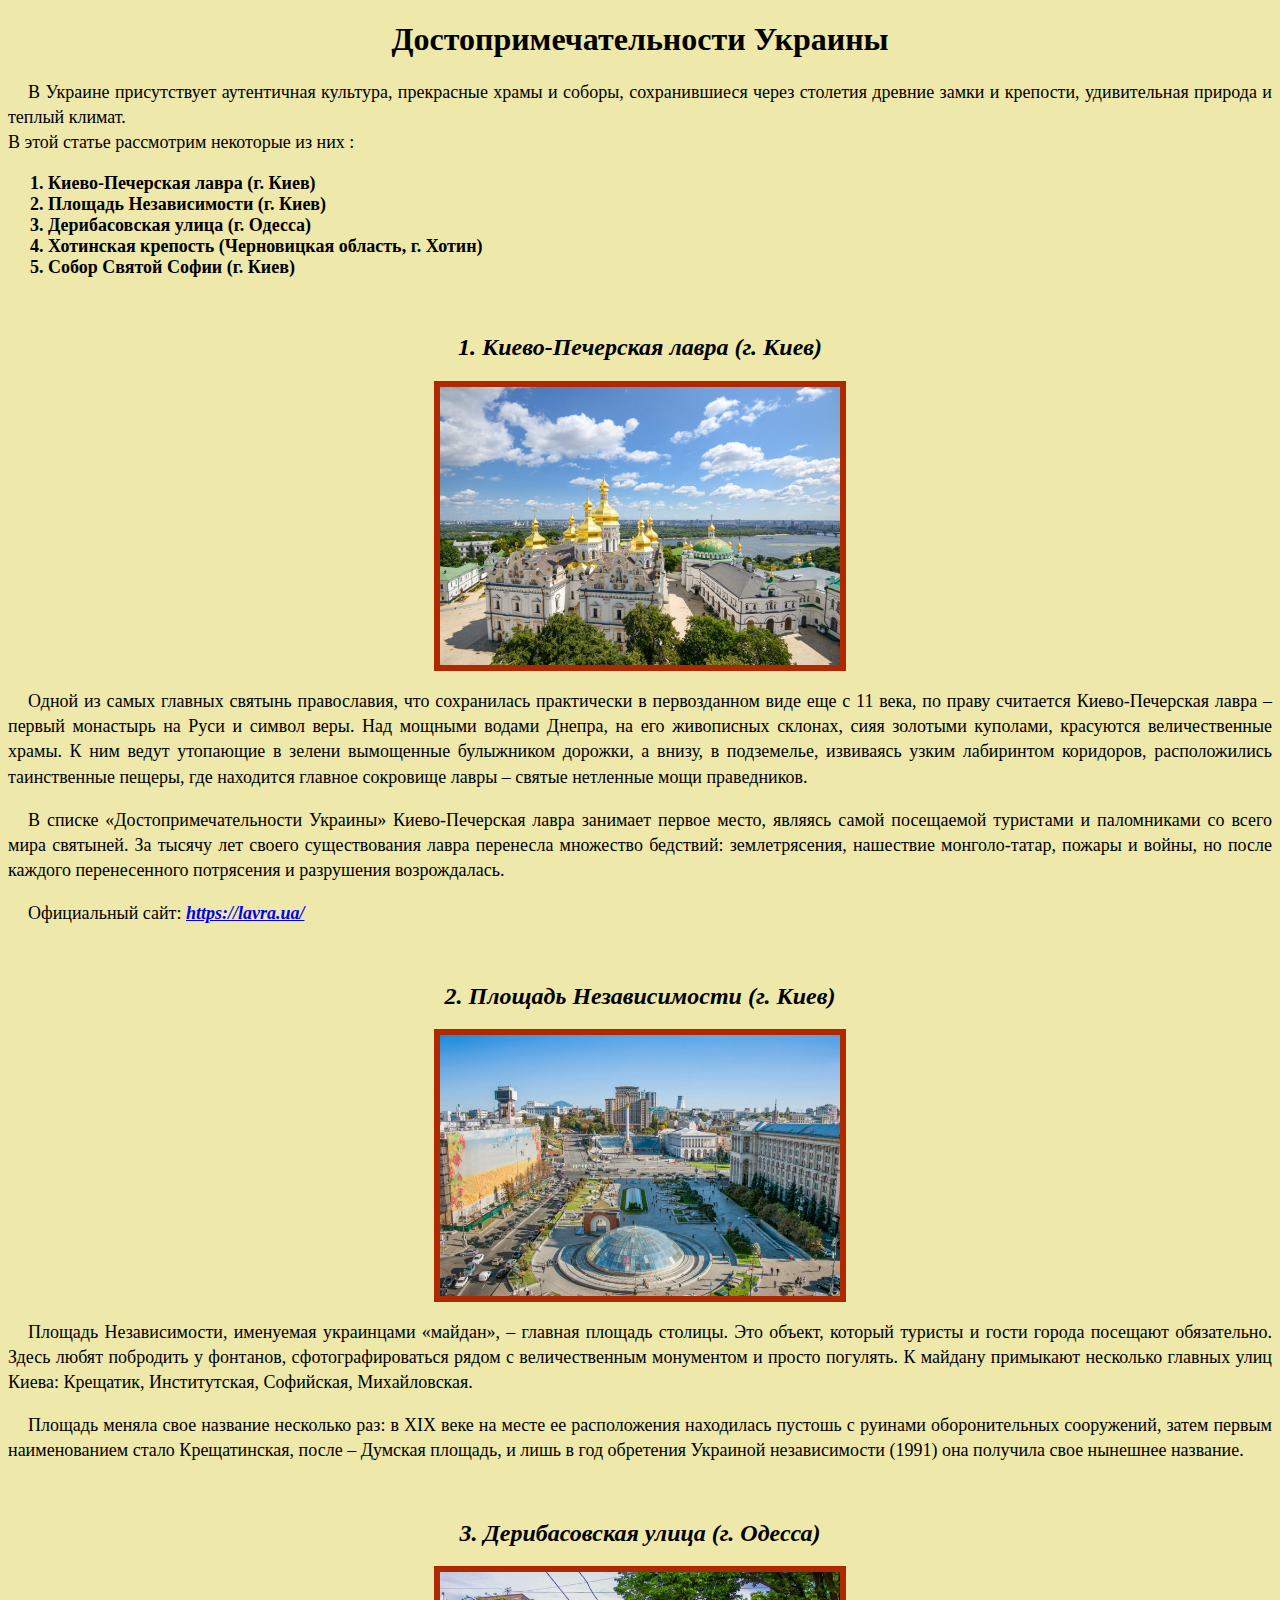
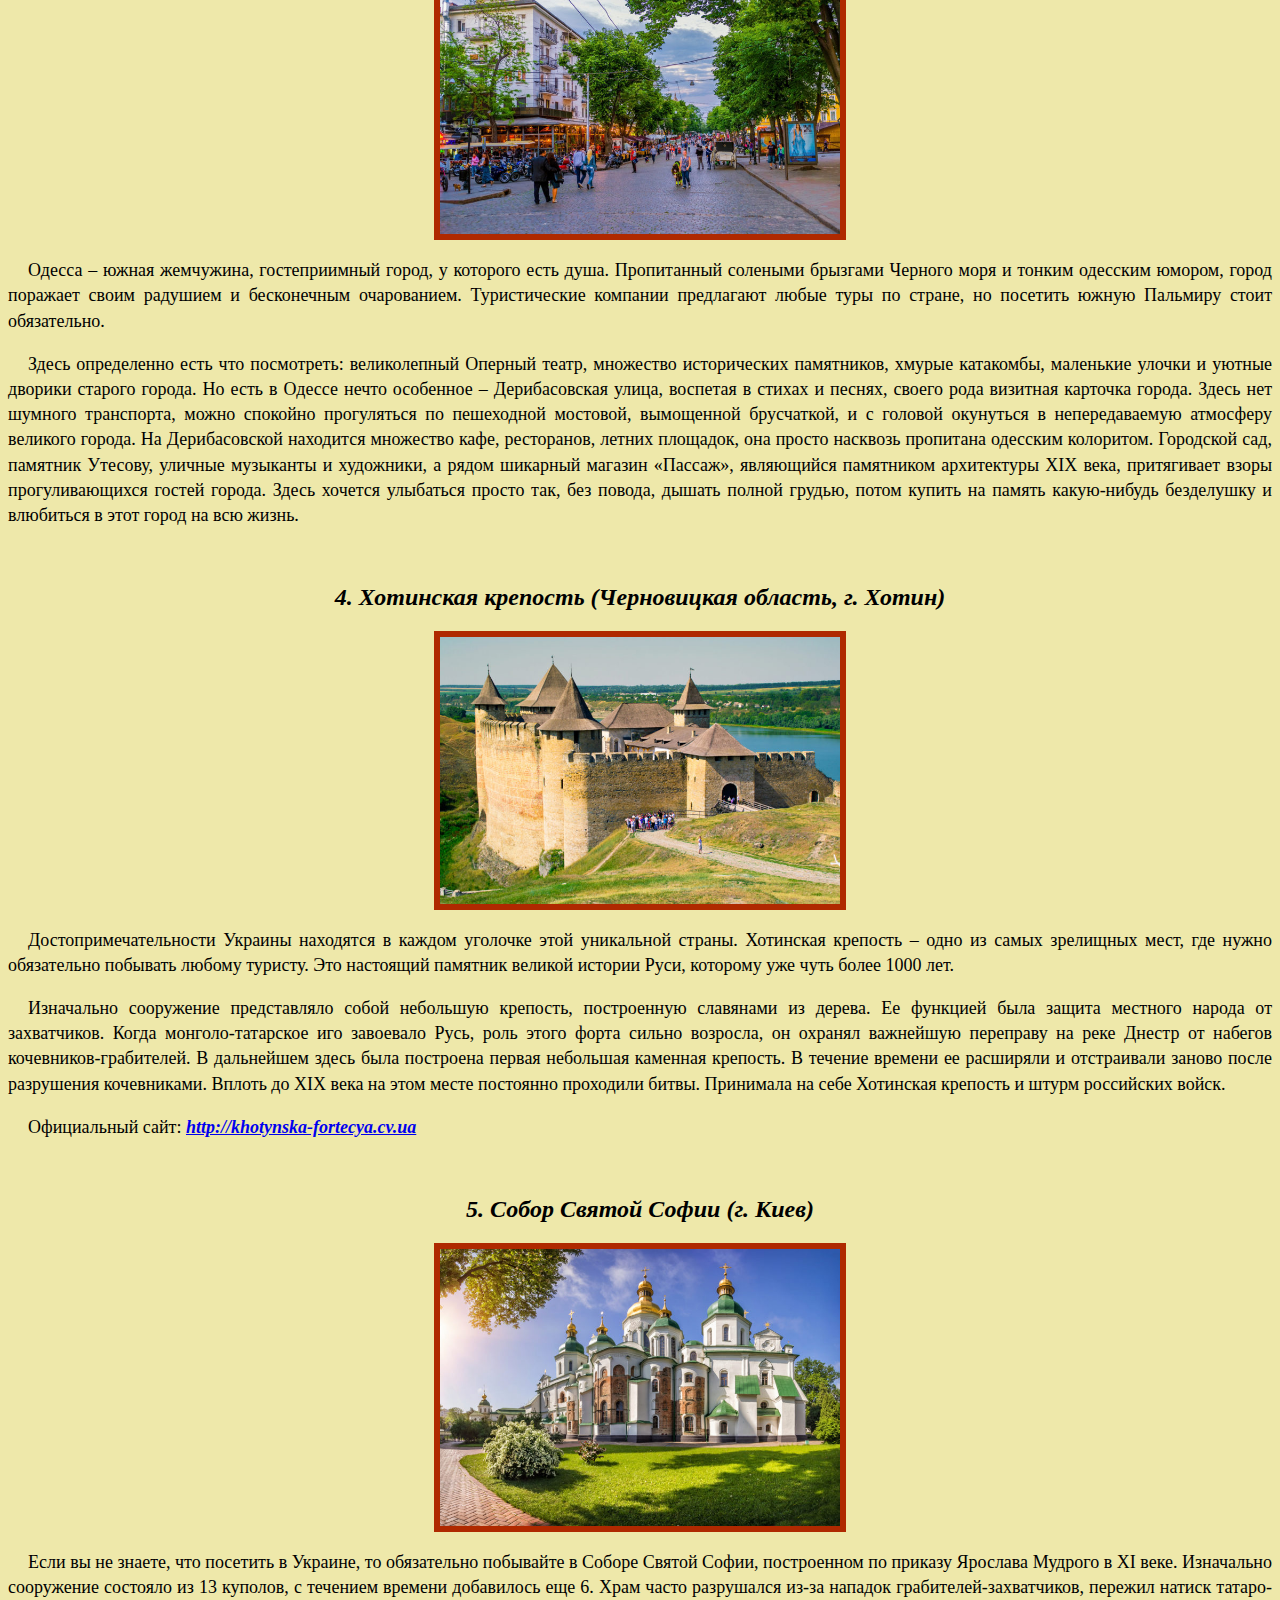
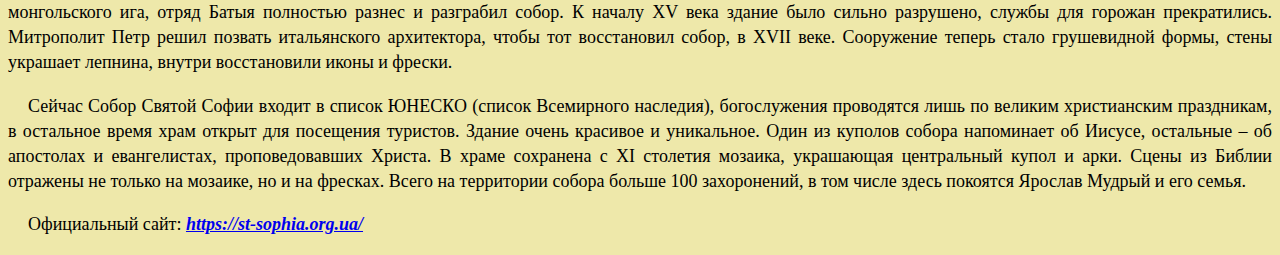
==== commit 79cf2a8a: "Third Commit!" ====
--- a/Homework13/index.html
+++ b/Homework13/index.html
@@ -1,130 +1,68 @@
 <!DOCTYPE html>
-<html lang="en">
+<html>
 <head>
-	<meta charset="UTF-8">
-	<meta name="viewport" content="width=device-width, initial-scale=1.0">
-	<title>Winchester Mystery House</title>
+	<meta charset="utf-8">
+	<meta name="viewport" content="width=device-width, initial-scale=1">
+	<title>ДЗ 14. CSS</title>
+	<link rel="stylesheet" type="text/css" href="css/style.css">
 </head>
+
 <body>
-	<h1>Winchester Mystery House</h1>
-	<h2>On this page you will find:</h2>
-	<ol>
-		<li>История особняка</li>
-		<li>Планировка здания</li>
-		<li>Почему дом считается проклятым?</li>
-		<li>Туристическая ценность</li>
-		<li>Фото особняка</li>
-		<li>Источники</li>
-	</ol>
+	<h1 style="text-align: center;">Достопримечательности Украины</h1>
+	<div>
+		<p>В Украине присутствует аутентичная культура, прекрасные храмы и соборы, сохранившиеся через столетия древние замки и крепости, удивительная природа и теплый климат.<br>В этой статье рассмотрим некоторые из них :</p>
+		<ol>
+			<li>Киево-Печерская лавра (г. Киев)</li>
+			<li>Площадь Независимости (г. Киев)</li>
+			<li>Дерибасовская улица (г. Одесса)</li>
+			<li>Хотинская крепость (Черновицкая область, г. Хотин)</li>
+			<li>Собор Святой Софии (г. Киев)</li>
+		</ol>
+	</div>
 	<br>
-	<h2>История особняка</h2>
+
+	<h2>1. Киево-Печерская лавра (г. Киев)</h2>
 	<div>
-		<blockquote>
-		<p>
-		Дом был построен в 1884 году Сарой Винчестер  (англ.)рус., вдовой Уильяма Винчестера, сына Оливера Винчестера, изобретателя знаменитой винтовки.
-		<p>
+		<img class="displayed" width="400" src="img/KievPecherskLavra.jpg">
+		<p>Одной из самых главных святынь православия, что сохранилась практически в первозданном виде еще с 11 века, по праву считается Киево-Печерская лавра – первый монастырь на Руси и символ веры. Над мощными водами Днепра, на его живописных склонах, сияя золотыми куполами, красуются величественные храмы. К ним ведут утопающие в зелени вымощенные булыжником дорожки, а внизу, в подземелье, извиваясь узким лабиринтом коридоров, расположились таинственные пещеры, где находится главное сокровище лавры – святые нетленные мощи праведников.</p>
+		<p>В списке «Достопримечательности Украины» Киево-Печерская лавра занимает первое место, являясь самой посещаемой туристами и паломниками со всего мира святыней. За тысячу лет своего существования лавра перенесла множество бедствий: землетрясения, нашествие монголо-татар, пожары и войны, но после каждого перенесенного потрясения и разрушения возрождалась.</p>
+		<p>Официальный сайт: <a href="https://lavra.ua/" target="_blank">https://lavra.ua/</a>	</p>
+	</div>
+	<br>
 
-По легенде, после смерти своего мужа Сара была на аудиенции у медиума по имени Алан Кунс в Бостоне, который «пообщался с духом её покойного мужа». Дух усопшего якобы сообщил, что злоключения Сары — смерть единственной дочери вскоре после рождения, относительно ранняя смерть Уильяма — связаны с проклятием, наложенным на семью погибшими от винтовки «винчестер». Чтобы избежать его, женщина должна построить особый дом, в котором духи не смогут навредить ей.
-По другим источникам, дом должен был служить приютом для призраков убитых.
-Однако маловероятно, чтобы Сара когда-либо встречала этого человека. Более того, имени Алан Кунс никогда не было в списках медиумов.
-<p>
-Так или иначе, дом был построен на западном побережье. Будучи очень состоятельной женщиной, вдова вложила своё многомиллионное состояние во многочисленные перестройки, при этом не прибегая к услугам профессионалов и изменяя дом по собственным планам. Первоначально высота достигала семи этажей, однако после землетрясения в 1906 году три верхних этажа рухнули. Владелица продолжила работы, и дом стал четырёхэтажным, каким и остаётся до настоящего времени.
-<p>
-Сара Винчестер до конца своих дней оставалась филантропом. Строительство дома продолжалось вовсе не из-за предсказания или проклятия — таким образом она могла обеспечить хорошо оплачиваемой работой большое количество людей, в том числе и разнорабочих, одним из которых в начале своего пути был и её отец.
-<p>
-На строительство и ремонт ушли все средства Винчестеров. После смерти Миссис Винчестер 5 сентября 1922 года, в её личном сейфе были обнаружены только пряди волос её покойной дочери и мужа.
-</p>
-	</blockquote>
+	<h2>2. Площадь Независимости (г. Киев)</h2>
+	<div>
+		<img class="displayed" width="400" src="img/MaidanNezalezhnosti.jpg">
+		<p>Площадь Независимости, именуемая украинцами «майдан», – главная площадь столицы. Это объект, который туристы и гости города посещают обязательно. Здесь любят побродить у фонтанов, сфотографироваться рядом с величественным монументом и просто погулять. К майдану примыкают несколько главных улиц Киева: Крещатик, Институтская, Софийская, Михайловская.</p>
+		<p>Площадь меняла свое название несколько раз: в XIX веке на месте ее расположения находилась пустошь с руинами оборонительных сооружений, затем первым наименованием стало Крещатинская, после – Думская площадь, и лишь в год обретения Украиной независимости (1991) она получила свое нынешнее название.</p>
+	</div>
+	<br>
+
+	<h2>3. Дерибасовская улица (г. Одесса)</h2>
+	<div>
+		<img class="displayed" width="400" src="img/DeribasovskayaStreet.jpg">
+		<p>Одесса – южная жемчужина, гостеприимный город, у которого есть душа. Пропитанный солеными брызгами Черного моря и тонким одесским юмором, город поражает своим радушием и бесконечным очарованием. Туристические компании предлагают любые туры по стране, но посетить южную Пальмиру стоит обязательно.</p>
+		<p>Здесь определенно есть что посмотреть: великолепный Оперный театр, множество исторических памятников, хмурые катакомбы, маленькие улочки и уютные дворики старого города. Но есть в Одессе нечто особенное – Дерибасовская улица, воспетая в стихах и песнях, своего рода визитная карточка города. Здесь нет шумного транспорта, можно спокойно прогуляться по пешеходной мостовой, вымощенной брусчаткой, и с головой окунуться в непередаваемую атмосферу великого города. На Дерибасовской находится множество кафе, ресторанов, летних площадок, она просто насквозь пропитана одесским колоритом. Городской сад, памятник Утесову, уличные музыканты и художники, а рядом шикарный магазин «Пассаж», являющийся памятником архитектуры XIX века, притягивает взоры прогуливающихся гостей города. Здесь хочется улыбаться просто так, без повода, дышать полной грудью, потом купить на память какую-нибудь безделушку и влюбиться в этот город на всю жизнь.</p>
+	</div>
+	<br>
+
+	<h2>4. Хотинская крепость (Черновицкая область, г. Хотин)</h2>
+	<div>
+		<img class="displayed" width="400" src="img/KhotynFortress.jpg">
+		<p>Достопримечательности Украины находятся в каждом уголочке этой уникальной страны. Хотинская крепость – одно из самых зрелищных мест, где нужно обязательно побывать любому туристу. Это настоящий памятник великой истории Руси, которому уже чуть более 1000 лет.</p>
+		<p>Изначально сооружение представляло собой небольшую крепость, построенную славянами из дерева. Ее функцией была защита местного народа от захватчиков. Когда монголо-татарское иго завоевало Русь, роль этого форта сильно возросла, он охранял важнейшую переправу на реке Днестр от набегов кочевников-грабителей. В дальнейшем здесь была построена первая небольшая каменная крепость. В течение времени ее расширяли и отстраивали заново после разрушения кочевниками. Вплоть до XIX века на этом месте постоянно проходили битвы. Принимала на себе Хотинская крепость и штурм российских войск.</p> 
+		<p>Официальный сайт: <a href="http://khotynska-fortecya.cv.ua" target="_blank">http://khotynska-fortecya.cv.ua</a>
+		</p>
+	</div>
+	<br>	
+
+	<h2>5. Собор Святой Софии (г. Киев)</h2>
+	<div>
+		<img class="displayed" width="400" src="img/SaintSophiaCathedral.jpg">
+		<p>Если вы не знаете, что посетить в Украине, то обязательно побывайте в Соборе Святой Софии, построенном по приказу Ярослава Мудрого в XI веке. Изначально сооружение состояло из 13 куполов, с течением времени добавилось еще 6. Храм часто разрушался из-за нападок грабителей-захватчиков, пережил натиск татаро-монгольского ига, отряд Батыя полностью разнес и разграбил собор. К началу XV века здание было сильно разрушено, службы для горожан прекратились. Митрополит Петр решил позвать итальянского архитектора, чтобы тот восстановил собор, в XVII веке. Сооружение теперь стало грушевидной формы, стены украшает лепнина, внутри восстановили иконы и фрески.</p>
+		<p>Сейчас Собор Святой Софии входит в список ЮНЕСКО (список Всемирного наследия), богослужения проводятся лишь по великим христианским праздникам, в остальное время храм открыт для посещения туристов. Здание очень красивое и уникальное. Один из куполов собора напоминает об Иисусе, остальные – об апостолах и евангелистах, проповедовавших Христа. В храме сохранена с XI столетия мозаика, украшающая центральный купол и арки. Сцены из Библии отражены не только на мозаике, но и на фресках. Всего на территории собора больше 100 захоронений, в том числе здесь покоятся Ярослав Мудрый и его семья.</p>
+		<p>Официальный сайт: <a href="https://st-sophia.org.ua/" target="_blank">https://st-sophia.org.ua/</a>	</p>
 	</div>
 
-<div>
-	<h2>Планировка дома</h2>
-	<blockquote>
-		<p>
-		С 1886 по 1922 год строительство, казалось бы, никогда не прекращалось, поскольку первоначальный восьмикомнатный фермерский дом превратился в самый необычный и обширный особняк в мире, в котором представлены:
-	</p>
-	<ul>
-		<em>
-		<li>24 000 квадратных футов</li>
-		<li>10 000 окон</li>
-		<li>2000 дверей</li>
-		<li>160 номеров</li>
-		<li>52 световых люка</li>
-		<li>47 лестниц и каминов</li>
-		<li>17 дымоходов</li>
-		<li>13 ванных комнат</li>
-		<li>6 кухонь</li>
-	</em>
-</ul>
-<p>
-Построен по цене 5 миллионов долларов в 1923 году или 71 миллион долларов сегодня.
-</p>
-	</blockquote>
-	</div>
-<h2>Почему дом считается проклятым?</h2>
-<div>
-<blockquote>
-<p>
-	Согласно легенде, все эти странности планировки были связаны с тем, что Сара Винчестер строила дом таким образом, чтобы преследовавшие ее духи не могли найти ее и терялись в созданном лабиринте.
-</p>
-	<p>
-		К слову, к самой Саре местные жители относились неоднозначно. Слухи о проклятии рода Винчестер уже распространились по городу, а странное поведение владелицы дома только усугубляло ситуацию. Помимо затянувшегося строительства, частой смены подрядчиков и мистической атмосферы самого дома, местных жителей смущали привычки вдовы Винчестер. Женщина была замкнутой, молчаливой, часто бродила по окрестностям в полном одиночестве, а рабочие рассказывали, что по ночам в своем доме женщина устраивала спиритические сеансы в тайном помещении, а также каждую ночь спала в разных комнатах.
-	</p>
-	<p>
-		Кроме того, все те, кто бывал в доме, описывал его исключительно как «проклятое» поместье, атмосфера в котором внушала подлинный страх и ужас.
-	</p>
-	<p>
-		Впрочем, слухи и россказни местных жителей можно объяснить тем, что людей пугала неизвестность, а замкнутый образ жизни вдовы миллиардера вызывал много вопросов, ответы на которые обыватели могли найти в мистических историях.
-	</p>
-	<p>
-		Так или иначе, 5 сентября 1922 года все завершилось со смертью Сары Винчестер от сердечной недостаточности. На строительство всего этого великолепия вдова потратила практически сорок лет жизни и все сбережения, которые оставил ей супруг.
-	</p>
-	</blockquote>
-	</div>
-
-	<div>
-		<h2>Туристическая ценность</h2>
-		<blockquote>
-		<p>
-			Дом стал туристической достопримечательностью через девять месяцев после смерти Винчестера в 1922 году. Дом был в аварийном состоянии и считался не имеющим денежной ценности. Группа инвесторов приобрела недвижимость, впоследствии сдав дом в аренду Джону и Мейм Браун, которые превратили его в достопримечательность. Позже они купили дом в 1931 году. После смерти Винчестера в доме было сделано много добавлений и удалений комнат.
-		</p>
-		<p>
-			Первым гидом по дому была Мейм Браун. Бывшие соседи, друзья и работники Винчестера были огорчены, когда прочитали о суеверных заявлениях о доме и Винчестере, и были расстроены тем, что Брауны зарабатывают деньги на лжи. Они описали Винчестера как человека с трезвым умом и более опытного в финансах и бизнесе, чем большинство мужчин.
-		</p>
-		<p>
-			В 1924 году Гарри Гудини ненадолго посетил дом и, как сообщается, был впечатлен его необычной планировкой и архитектурными новинками, но не смог провести подробное исследование из-за более неотложных дел. По некоторым данным, Гудини предложил туроператорам использовать «Таинственный дом Винчестеров» в качестве рекламного названия объекта.
-		</p>
-		<p>
-			По состоянию на сентябрь 2022 года дом принадлежит и управляется Winchester Mystery House, LLC, частной компанией, представляющей потомков Браунов. Автор «Пленницы лабиринта» Мэри Джо Игноффо писала, что гиды должны следовать сценарию, в котором подчеркиваются выдумки и неточности. По словам Игноффо, один гид посетовал: «Я чувствую себя таким разбитым, потому что мне приходится говорить людям неправду! Каждый раз, когда я прохожу по дому и должен говорить о 13-х и других «странных» вещах, мое сердце немного разрывается из-за Сары. ... Мне приходится прикусывать язык каждый раз, когда я слышу, как гость говорит: «Что за псих». 
-		</p>
-	</blockquote>
-	</div>
-
-	<div>
-	<h3>Фото особняка</h3>
-	<img src="img/1.jpg">
-	<img src="img/2.jpg">
-	<img src="img/3.jpg">
-	<img src="img/4.jpg">
-	<img src="img/5.jpg">
-
-	</div>
-
-	<h3>Источники</h3>
-	<ul>
-	<a href="https://en.wikipedia.org/wiki/Winchester_Mystery_House#Tourist_attraction" target="_blank">wiki</a>
-	<br>
-	<a href="https://winchestermysteryhouse.com/sarahs-story/" target="_blank">mansion history</a>
-</ul>
-	<div class="block1">
-	<p>
-		Lorem ipsum dolor sit amet, consectetur, adipisicing elit. Explicabo natus officiis rerum ullam at beatae, dolores unde sunt itaque mollitia expedita earum non quidem doloribus ratione dolor pariatur. Quo, blanditiis.
-	</p>
-	</div>
-	<div class="block1">	
-		<p>
-			Lorem ipsum dolor sit, amet consectetur adipisicing elit. Impedit porro voluptates repellendus distinctio libero quos consequatur nostrum quam, ad sed nisi! Facilis fugit ad consequuntur iste vitae animi dolorum ut.
-		</p>
-</div>
 </body>
 </html>--- a/Homework13/css/style.css
+++ b/Homework13/css/style.css
@@ -0,0 +1,35 @@
+body {	
+	background-color: palegoldenrod;
+}
+
+h2 {
+	text-align: center;
+	font-style: italic;
+}
+
+div {
+	font-family: cursive;
+	font-size: 18px;
+}
+
+ol li {
+	font-weight: bold;
+}
+
+.displayed {
+	display: block;
+	margin-left: auto;
+	margin-right: auto;
+	border: 6px solid #af2900;
+}
+
+div p {
+	text-align: justify;
+	line-height: 1.4;
+	text-indent: 20px;
+}
+
+div a {
+	font-weight: bold;
+	font-style: italic;
+}
